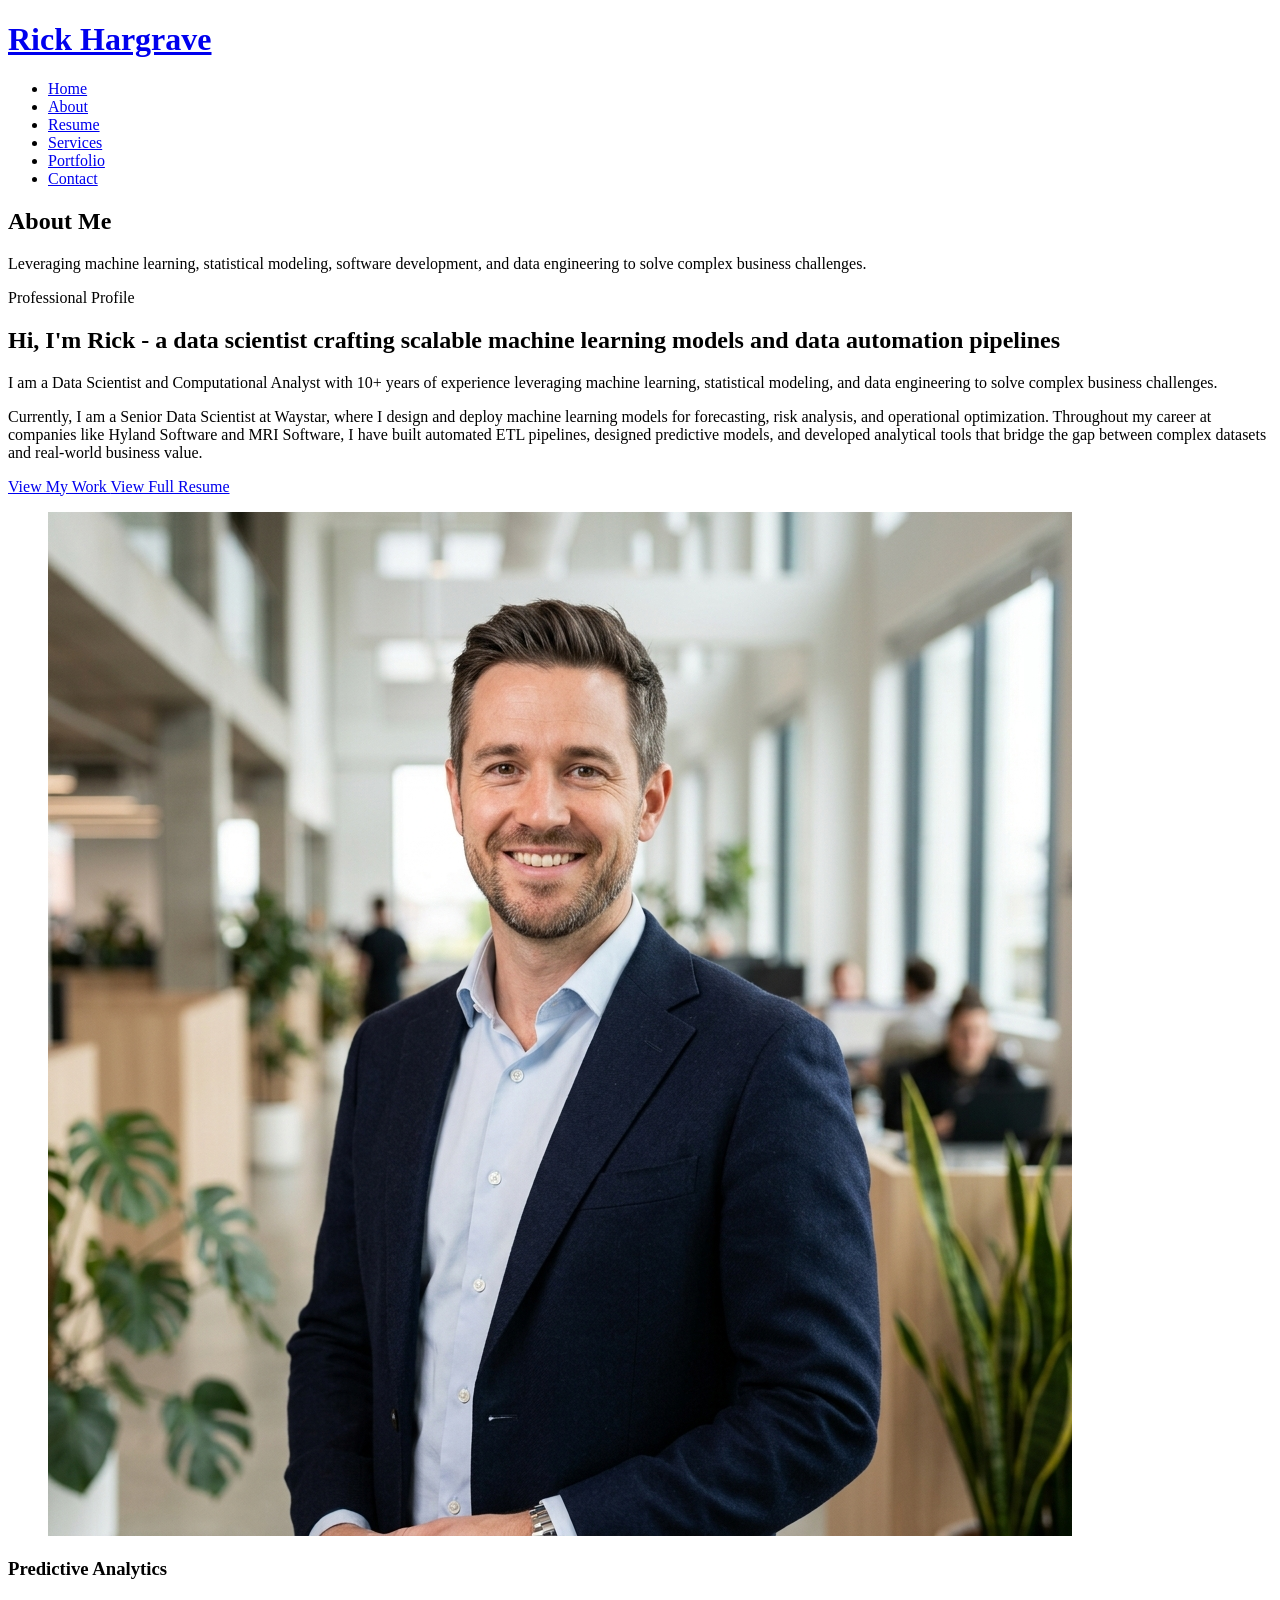
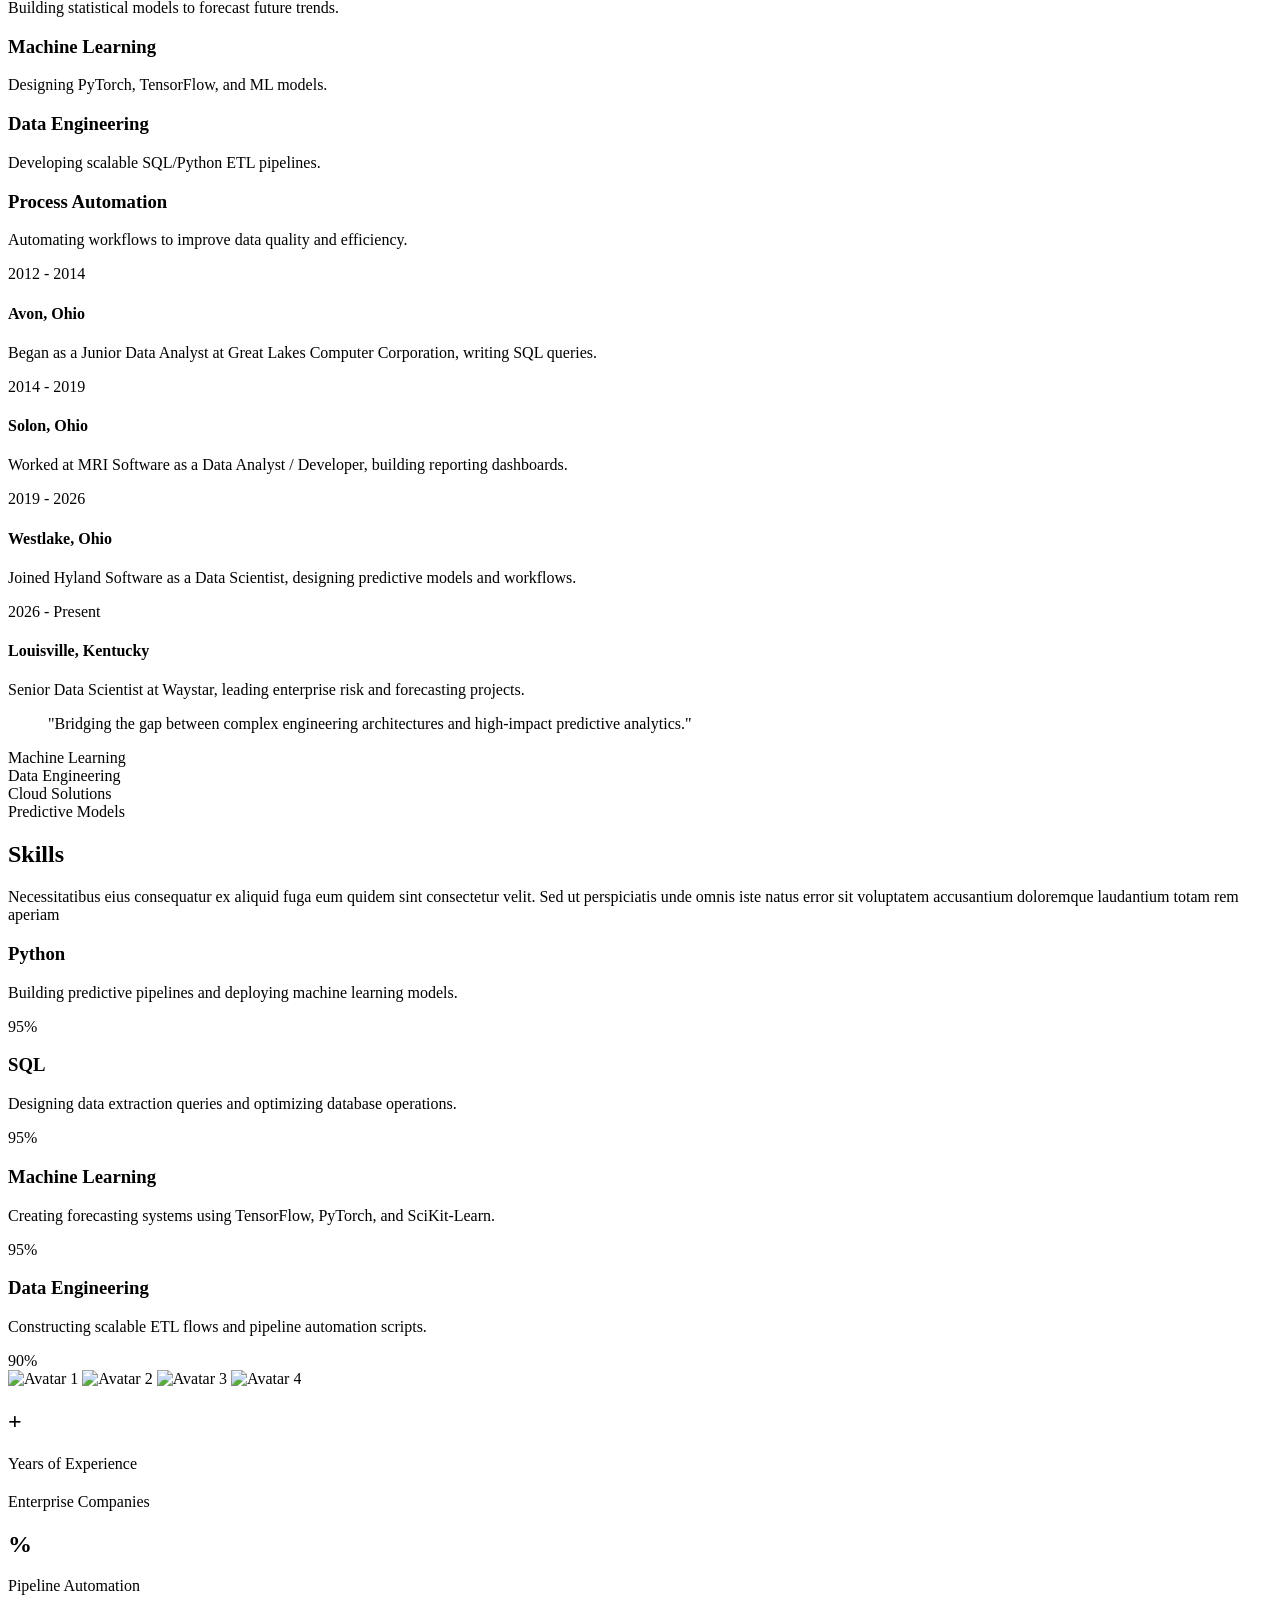
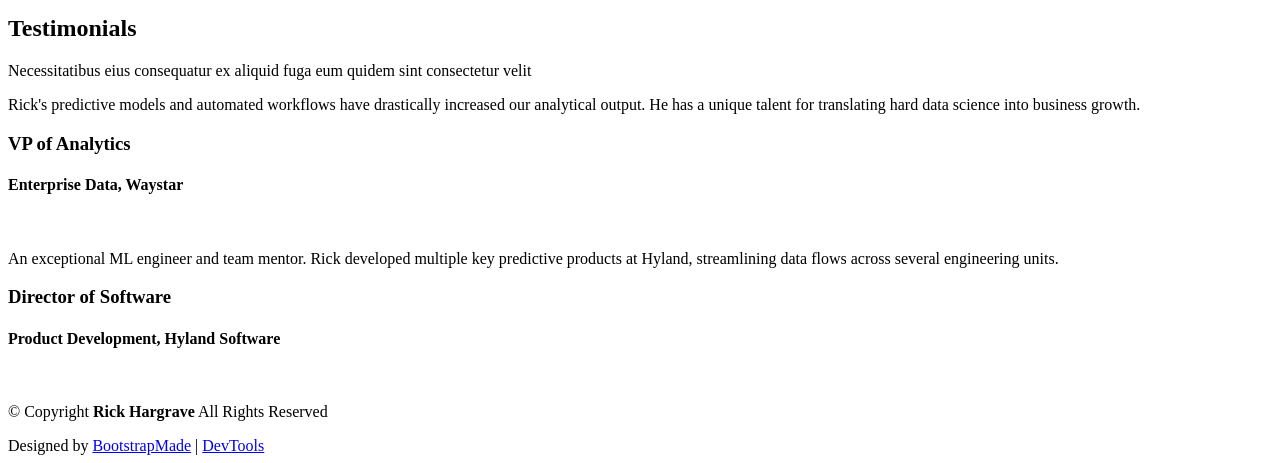
==== about.html @ 3375e067 "Initialize Rick Hargrave Portfolio Website" ====
<!DOCTYPE html>
<html lang="en">

<head>
  <meta charset="utf-8">
  <meta content="width=device-width, initial-scale=1.0" name="viewport">
  <title>About - Rick Hargrave</title>
  <meta name="description" content="About Rick Hargrave, Senior Data Scientist and Computational Analyst.">
  <meta name="keywords" content="Data Scientist, Computational Analyst, Waystar, About, Rick Hargrave">

  <!-- Favicons -->
  <link href="assets/img/favicon.png" rel="icon">
  <link href="assets/img/apple-touch-icon.png" rel="apple-touch-icon">

  <!-- Fonts -->
  <link href="https://fonts.googleapis.com" rel="preconnect">
  <link href="https://fonts.gstatic.com" rel="preconnect" crossorigin>
  <link href="https://fonts.googleapis.com/css2?family=Roboto:ital,wght@0,100;0,300;0,400;0,500;0,700;0,900;1,100;1,300;1,400;1,500;1,700;1,900&family=Poppins:ital,wght@0,100;0,200;0,300;0,400;0,500;0,600;0,700;0,800;0,900;1,100;1,200;1,300;1,400;1,500;1,600;1,700;1,800;1,900&family=Raleway:ital,wght@0,100;0,200;0,300;0,400;0,500;0,600;0,700;0,800;0,900;1,100;1,200;1,300;1,400;1,500;1,600;1,700;1,800;1,900&display=swap" rel="stylesheet">

  <!-- Vendor CSS Files -->
  <link href="assets/vendor/bootstrap/css/bootstrap.min.css" rel="stylesheet">
  <link href="assets/vendor/bootstrap-icons/bootstrap-icons.css" rel="stylesheet">
  <link href="assets/vendor/aos/aos.css" rel="stylesheet">
  <link href="assets/vendor/swiper/swiper-bundle.min.css" rel="stylesheet">
  <link href="assets/vendor/glightbox/css/glightbox.min.css" rel="stylesheet">

  <!-- Main CSS File -->
  <link href="assets/css/main.css" rel="stylesheet">

  <!-- =======================================================
  * Template Name: FolioOne
  * Template URL: https://bootstrapmade.com/folioone-bootstrap-portfolio-website-template/
  * Updated: Aug 23 2025 with Bootstrap v5.3.7
  * Author: BootstrapMade.com
  * License: https://bootstrapmade.com/license/
  ======================================================== -->
</head>

<body class="about-page">

  <header id="header" class="header d-flex align-items-center light-background sticky-top">
    <div class="container position-relative d-flex align-items-center justify-content-between">

      <a href="index.html" class="logo d-flex align-items-center me-auto me-xl-0">
        <h1 class="sitename">Rick Hargrave</h1> 
      </a>

      <nav id="navmenu" class="navmenu">
        <ul>
          <li><a href="index.html">Home</a></li>
          <li><a href="about.html" class="active">About</a></li>
          <li><a href="resume.html">Resume</a></li>
          <li><a href="services.html">Services</a></li>
          <li><a href="portfolio.html">Portfolio</a></li>
          <li><a href="contact.html">Contact</a></li>
        </ul>
        <i class="mobile-nav-toggle d-xl-none bi bi-list"></i>
      </nav>

      <div class="header-social-links">
        <a href="#" class="twitter"><i class="bi bi-twitter-x"></i></a>
        <a href="#" class="github"><i class="bi bi-github"></i></a>
        <a href="#" class="linkedin"><i class="bi bi-linkedin"></i></a>
        <a href="mailto:rickihagrave@outlook.com" class="email"><i class="bi bi-envelope"></i></a>
      </div>

    </div>
  </header>

  <main class="main">

    <!-- About Section -->
    <section id="about" class="about section">

      <!-- Section Title -->
      <div class="container section-title" data-aos="fade-up">
        <h2>About Me</h2>
        <p>Leveraging machine learning, statistical modeling, software development, and data engineering to solve complex business challenges.</p>
      </div><!-- End Section Title -->

      <div class="container" data-aos="fade-up" data-aos-delay="100">

        <!-- Intro + Photo -->
        <div class="row align-items-center justify-content-between gy-5 mb-5">
          <div class="col-lg-7" data-aos="fade-right" data-aos-delay="150">
            <div class="intro-content">
              <span class="eyebrow">Professional Profile</span>
              <h2 class="headline">Hi, I'm Rick - a data scientist crafting scalable machine learning models and data automation pipelines</h2>
              <p class="lead">
                I am a Data Scientist and Computational Analyst with 10+ years of experience leveraging machine learning, statistical modeling, and data engineering to solve complex business challenges.
              </p>
              <p>
                Currently, I am a Senior Data Scientist at Waystar, where I design and deploy machine learning models for forecasting, risk analysis, and operational optimization. Throughout my career at companies like Hyland Software and MRI Software, I have built automated ETL pipelines, designed predictive models, and developed analytical tools that bridge the gap between complex datasets and real-world business value.
              </p>

              <div class="cta-group">
                <a href="portfolio.html" class="btn-ghost">
                  View My Work <i class="bi bi-arrow-up-right"></i>
                </a>
                <a href="resume.html" class="link-underline">
                  View Full Resume <i class="bi bi-arrow-right"></i>
                </a>
              </div>
            </div>
          </div>

          <div class="col-lg-5" data-aos="zoom-in" data-aos-delay="250">
            <figure class="profile-figure text-center text-lg-end">
              <img src="assets/img/profile/photo.jpeg" alt="Portrait of Shawntay" class="img-fluid profile-photo">
            </figure>
          </div>
        </div>
        <!-- End Intro + Photo -->

        <!-- Skills Grid -->
        <div class="mb-5">
          <div class="row g-4">
            <div class="col-6 col-md-4 col-lg-3" data-aos="fade-up" data-aos-delay="120">
              <div class="skill-item">
                <i class="bi bi-graph-up-arrow"></i>
                <h3>Predictive Analytics</h3>
                <p>Building statistical models to forecast future trends.</p>
              </div>
            </div>
            <div class="col-6 col-md-4 col-lg-3" data-aos="fade-up" data-aos-delay="180">
              <div class="skill-item">
                <i class="bi bi-cpu"></i>
                <h3>Machine Learning</h3>
                <p>Designing PyTorch, TensorFlow, and ML models.</p>
              </div>
            </div>
            <div class="col-6 col-md-4 col-lg-3" data-aos="fade-up" data-aos-delay="240">
              <div class="skill-item">
                <i class="bi bi-database-fill-gear"></i>
                <h3>Data Engineering</h3>
                <p>Developing scalable SQL/Python ETL pipelines.</p>
              </div>
            </div>
            <div class="col-6 col-md-4 col-lg-3" data-aos="fade-up" data-aos-delay="300">
              <div class="skill-item">
                <i class="bi bi-gear-wide-connected"></i>
                <h3>Process Automation</h3>
                <p>Automating workflows to improve data quality and efficiency.</p>
              </div>
            </div>
          </div>
        </div>
        <!-- End Skills Grid -->

        <!-- Journey Timeline -->
        <div class="mb-5">
          <div class="row g-4">
            <div class="col-md-6 col-lg-3" data-aos="fade-up" data-aos-delay="120">
              <article class="timeline-item">
                <span class="dot"></span>
                <time>2012 - 2014</time>
                <h4>Avon, Ohio</h4>
                <p>Began as a Junior Data Analyst at Great Lakes Computer Corporation, writing SQL queries.</p>
              </article>
            </div>
            <div class="col-md-6 col-lg-3" data-aos="fade-up" data-aos-delay="180">
              <article class="timeline-item">
                <span class="dot"></span>
                <time>2014 - 2019</time>
                <h4>Solon, Ohio</h4>
                <p>Worked at MRI Software as a Data Analyst / Developer, building reporting dashboards.</p>
              </article>
            </div>
            <div class="col-md-6 col-lg-3" data-aos="fade-up" data-aos-delay="240">
              <article class="timeline-item">
                <span class="dot"></span>
                <time>2019 - 2026</time>
                <h4>Westlake, Ohio</h4>
                <p>Joined Hyland Software as a Data Scientist, designing predictive models and workflows.</p>
              </article>
            </div>
            <div class="col-md-6 col-lg-3" data-aos="fade-up" data-aos-delay="300">
              <article class="timeline-item">
                <span class="dot"></span>
                <time>2026 - Present</time>
                <h4>Louisville, Kentucky</h4>
                <p>Senior Data Scientist at Waystar, leading enterprise risk and forecasting projects.</p>
              </article>
            </div>
          </div>
        </div>
        <!-- End Journey Timeline -->

        <!-- Quote -->
        <blockquote class="personal-quote text-center mb-5" data-aos="fade-down" data-aos-delay="200">
          <p>"Bridging the gap between complex engineering architectures and high-impact predictive analytics."</p>
        </blockquote>
        <!-- End Quote -->

        <!-- Fun Facts -->
        <div class="row g-3 justify-content-center">
          <div class="col-6 col-md-3 col-lg-2" data-aos="zoom-in" data-aos-delay="120">
            <div class="fact-pill">
              <i class="bi bi-cpu"></i>
              <span>Machine Learning</span>
            </div>
          </div>
          <div class="col-6 col-md-3 col-lg-2" data-aos="zoom-in" data-aos-delay="160">
            <div class="fact-pill">
              <i class="bi bi-database"></i>
              <span>Data Engineering</span>
            </div>
          </div>
          <div class="col-6 col-md-3 col-lg-2" data-aos="zoom-in" data-aos-delay="200">
            <div class="fact-pill">
              <i class="bi bi-cloud"></i>
              <span>Cloud Solutions</span>
            </div>
          </div>
          <div class="col-6 col-md-3 col-lg-2" data-aos="zoom-in" data-aos-delay="240">
            <div class="fact-pill">
              <i class="bi bi-bar-chart-fill"></i>
              <span>Predictive Models</span>
            </div>
          </div>
        </div>
        <!-- End Fun Facts -->

      </div>

    </section><!-- /About Section -->

    <!-- Skills Section -->
    <section id="skills" class="skills section">

      <!-- Section Title -->
      <div class="container section-title" data-aos="fade-up">
        <h2>Skills</h2>
        <p>Necessitatibus eius consequatur ex aliquid fuga eum quidem sint consectetur velit. Sed ut perspiciatis unde omnis iste natus error sit voluptatem accusantium doloremque laudantium totam rem aperiam</p>
      </div><!-- End Section Title -->

      <div class="container" data-aos="fade-up" data-aos-delay="100">

        <div class="row g-4 skills-animation">

          <div class="col-md-6 col-lg-3" data-aos="fade-up" data-aos-delay="100">
            <div class="skill-box">
              <h3>Python</h3>
              <p>Building predictive pipelines and deploying machine learning models.</p>
              <span class="text-end d-block">95%</span>
              <div class="progress">
                <div class="progress-bar" role="progressbar" aria-valuenow="95" aria-valuemin="0" aria-valuemax="100"></div>
              </div>
            </div>
          </div>

          <div class="col-md-6 col-lg-3" data-aos="fade-up" data-aos-delay="200">
            <div class="skill-box">
              <h3>SQL</h3>
              <p>Designing data extraction queries and optimizing database operations.</p>
              <span class="text-end d-block">95%</span>
              <div class="progress">
                <div class="progress-bar" role="progressbar" aria-valuenow="95" aria-valuemin="0" aria-valuemax="100"></div>
              </div>
            </div>
          </div>

          <div class="col-md-6 col-lg-3" data-aos="fade-up" data-aos-delay="300">
            <div class="skill-box">
              <h3>Machine Learning</h3>
              <p>Creating forecasting systems using TensorFlow, PyTorch, and SciKit-Learn.</p>
              <span class="text-end d-block">95%</span>
              <div class="progress">
                <div class="progress-bar" role="progressbar" aria-valuenow="95" aria-valuemin="0" aria-valuemax="100"></div>
              </div>
            </div>
          </div>

          <div class="col-md-6 col-lg-3" data-aos="fade-up" data-aos-delay="400">
            <div class="skill-box">
              <h3>Data Engineering</h3>
              <p>Constructing scalable ETL flows and pipeline automation scripts.</p>
              <span class="text-end d-block">90%</span>
              <div class="progress">
                <div class="progress-bar" role="progressbar" aria-valuenow="90" aria-valuemin="0" aria-valuemax="100">
                </div>
              </div>
            </div>
          </div>

        </div>

      </div>

    </section><!-- /Skills Section -->

    <!-- Stats Section -->
    <section id="stats" class="stats section dark-background">

      <div class="container" data-aos="fade-up" data-aos-delay="100">

        <div class="row align-items-center">
          <div class="col-lg-4" data-aos="fade-up" data-aos-delay="200">
            <div class="avatars d-flex align-items-center">
              <img src="assets/img/person/person-m-2.webp" alt="Avatar 1" class="rounded-circle" loading="lazy">
              <img src="assets/img/person/person-m-3.webp" alt="Avatar 2" class="rounded-circle" loading="lazy">
              <img src="assets/img/person/person-f-5.webp" alt="Avatar 3" class="rounded-circle" loading="lazy">
              <img src="assets/img/person/person-m-5.webp" alt="Avatar 4" class="rounded-circle" loading="lazy">
            </div>
          </div>

          <div class="col-lg-8">
            <div class="row counters">
              <div class="col-md-4" data-aos="fade-up" data-aos-delay="300">
                <h2><span data-purecounter-start="0" data-purecounter-end="10" data-purecounter-duration="1" class="purecounter"></span>+</h2>
                <p>Years of Experience</p>
              </div>

              <div class="col-md-4" data-aos="fade-up" data-aos-delay="400">
                <h2><span data-purecounter-start="0" data-purecounter-end="4" data-purecounter-duration="1" class="purecounter"></span></h2>
                <p>Enterprise Companies</p>
              </div>

              <div class="col-md-4" data-aos="fade-up" data-aos-delay="500">
                <h2><span data-purecounter-start="0" data-purecounter-end="100" data-purecounter-duration="1" class="purecounter"></span>%</h2>
                <p>Pipeline Automation</p>
              </div>
            </div>
          </div>
        </div>
      </div>

    </section><!-- /Stats Section -->

    <!-- Testimonials Section -->
    <section id="testimonials" class="testimonials section">

      <!-- Section Title -->
      <div class="container section-title" data-aos="fade-up">
        <h2>Testimonials</h2>
        <p>Necessitatibus eius consequatur ex aliquid fuga eum quidem sint consectetur velit</p>
      </div><!-- End Section Title -->

      <div class="container" data-aos="fade-up" data-aos-delay="100">

        <div class="swiper init-swiper">
          <script type="application/json" class="swiper-config">
            {
              "loop": true,
              "speed": 600,
              "autoplay": {
                "delay": 5000
              },
              "slidesPerView": "auto",
              "pagination": {
                "el": ".swiper-pagination",
                "type": "bullets",
                "clickable": true
              }
            }
          </script>
          <div class="swiper-wrapper">

            <div class="swiper-slide">
              <div class="testimonial-item">
                <div class="row gy-4 justify-content-center">
                  <div class="col-lg-6">
                    <div class="testimonial-content">
                      <p>
                        <i class="bi bi-quote quote-icon-left"></i>
                        <span>Rick's predictive models and automated workflows have drastically increased our analytical output. He has a unique talent for translating hard data science into business growth.</span>
                        <i class="bi bi-quote quote-icon-right"></i>
                      </p>
                      <h3>VP of Analytics</h3>
                      <h4>Enterprise Data, Waystar</h4>
                      <div class="stars">
                        <i class="bi bi-star-fill"></i><i class="bi bi-star-fill"></i><i class="bi bi-star-fill"></i><i class="bi bi-star-fill"></i><i class="bi bi-star-fill"></i>
                      </div>
                    </div>
                  </div>
                  <div class="col-lg-2 text-center">
                    <img src="assets/img/person/person-m-9.webp" class="img-fluid testimonial-img" alt="">
                  </div>
                </div>
              </div>
            </div><!-- End testimonial item -->

            <div class="swiper-slide">
              <div class="testimonial-item">
                <div class="row gy-4 justify-content-center">
                  <div class="col-lg-6">
                    <div class="testimonial-content">
                      <p>
                        <i class="bi bi-quote quote-icon-left"></i>
                        <span>An exceptional ML engineer and team mentor. Rick developed multiple key predictive products at Hyland, streamlining data flows across several engineering units.</span>
                        <i class="bi bi-quote quote-icon-right"></i>
                      </p>
                      <h3>Director of Software</h3>
                      <h4>Product Development, Hyland Software</h4>
                      <div class="stars">
                        <i class="bi bi-star-fill"></i><i class="bi bi-star-fill"></i><i class="bi bi-star-fill"></i><i class="bi bi-star-fill"></i><i class="bi bi-star-fill"></i>
                      </div>
                    </div>
                  </div>
                  <div class="col-lg-2 text-center">
                    <img src="assets/img/person/person-f-5.webp" class="img-fluid testimonial-img" alt="">
                  </div>
                </div>
              </div>
            </div><!-- End testimonial item -->

          </div>
          <div class="swiper-pagination"></div>
        </div>

      </div>

    </section><!-- /Testimonials Section -->

  </main>

  <footer id="footer" class="footer">

    <div class="container">
      <div class="copyright text-center ">
        <p>© <span>Copyright</span> <strong class="px-1 sitename">Rick Hargrave</strong> <span>All Rights Reserved<br></span></p>
      </div>
      <div class="social-links d-flex justify-content-center">
        <a href="#"><i class="bi bi-twitter-x"></i></a>
        <a href="#"><i class="bi bi-github"></i></a>
        <a href="#"><i class="bi bi-linkedin"></i></a>
        <a href="mailto:rickihagrave@outlook.com"><i class="bi bi-envelope"></i></a>
      </div>
      <div class="credits">
        <!-- All the links in the footer should remain intact. -->
        <!-- You can delete the links only if you've purchased the pro version. -->
        <!-- Licensing information: https://bootstrapmade.com/license/ -->
        <!-- Purchase the pro version with working PHP/AJAX contact form: [buy-url] -->
        Designed by <a href="https://bootstrapmade.com/">BootstrapMade</a> | <a href="https://bootstrapmade.com/tools/">DevTools</a>
      </div>
    </div>

  </footer>

  <!-- Scroll Top -->
  <a href="#" id="scroll-top" class="scroll-top d-flex align-items-center justify-content-center"><i class="bi bi-arrow-up-short"></i></a>

  <!-- Preloader -->
  <div id="preloader"></div>

  <!-- Vendor JS Files -->
  <script src="assets/vendor/bootstrap/js/bootstrap.bundle.min.js"></script>
  <script src="assets/vendor/php-email-form/validate.js"></script>
  <script src="assets/vendor/aos/aos.js"></script>
  <script src="assets/vendor/typed.js/typed.umd.js"></script>
  <script src="assets/vendor/waypoints/noframework.waypoints.js"></script>
  <script src="assets/vendor/purecounter/purecounter_vanilla.js"></script>
  <script src="assets/vendor/swiper/swiper-bundle.min.js"></script>
  <script src="assets/vendor/imagesloaded/imagesloaded.pkgd.min.js"></script>
  <script src="assets/vendor/isotope-layout/isotope.pkgd.min.js"></script>
  <script src="assets/vendor/glightbox/js/glightbox.min.js"></script>

  <!-- Main JS File -->
  <script src="assets/js/main.js"></script>

</body>

</html>
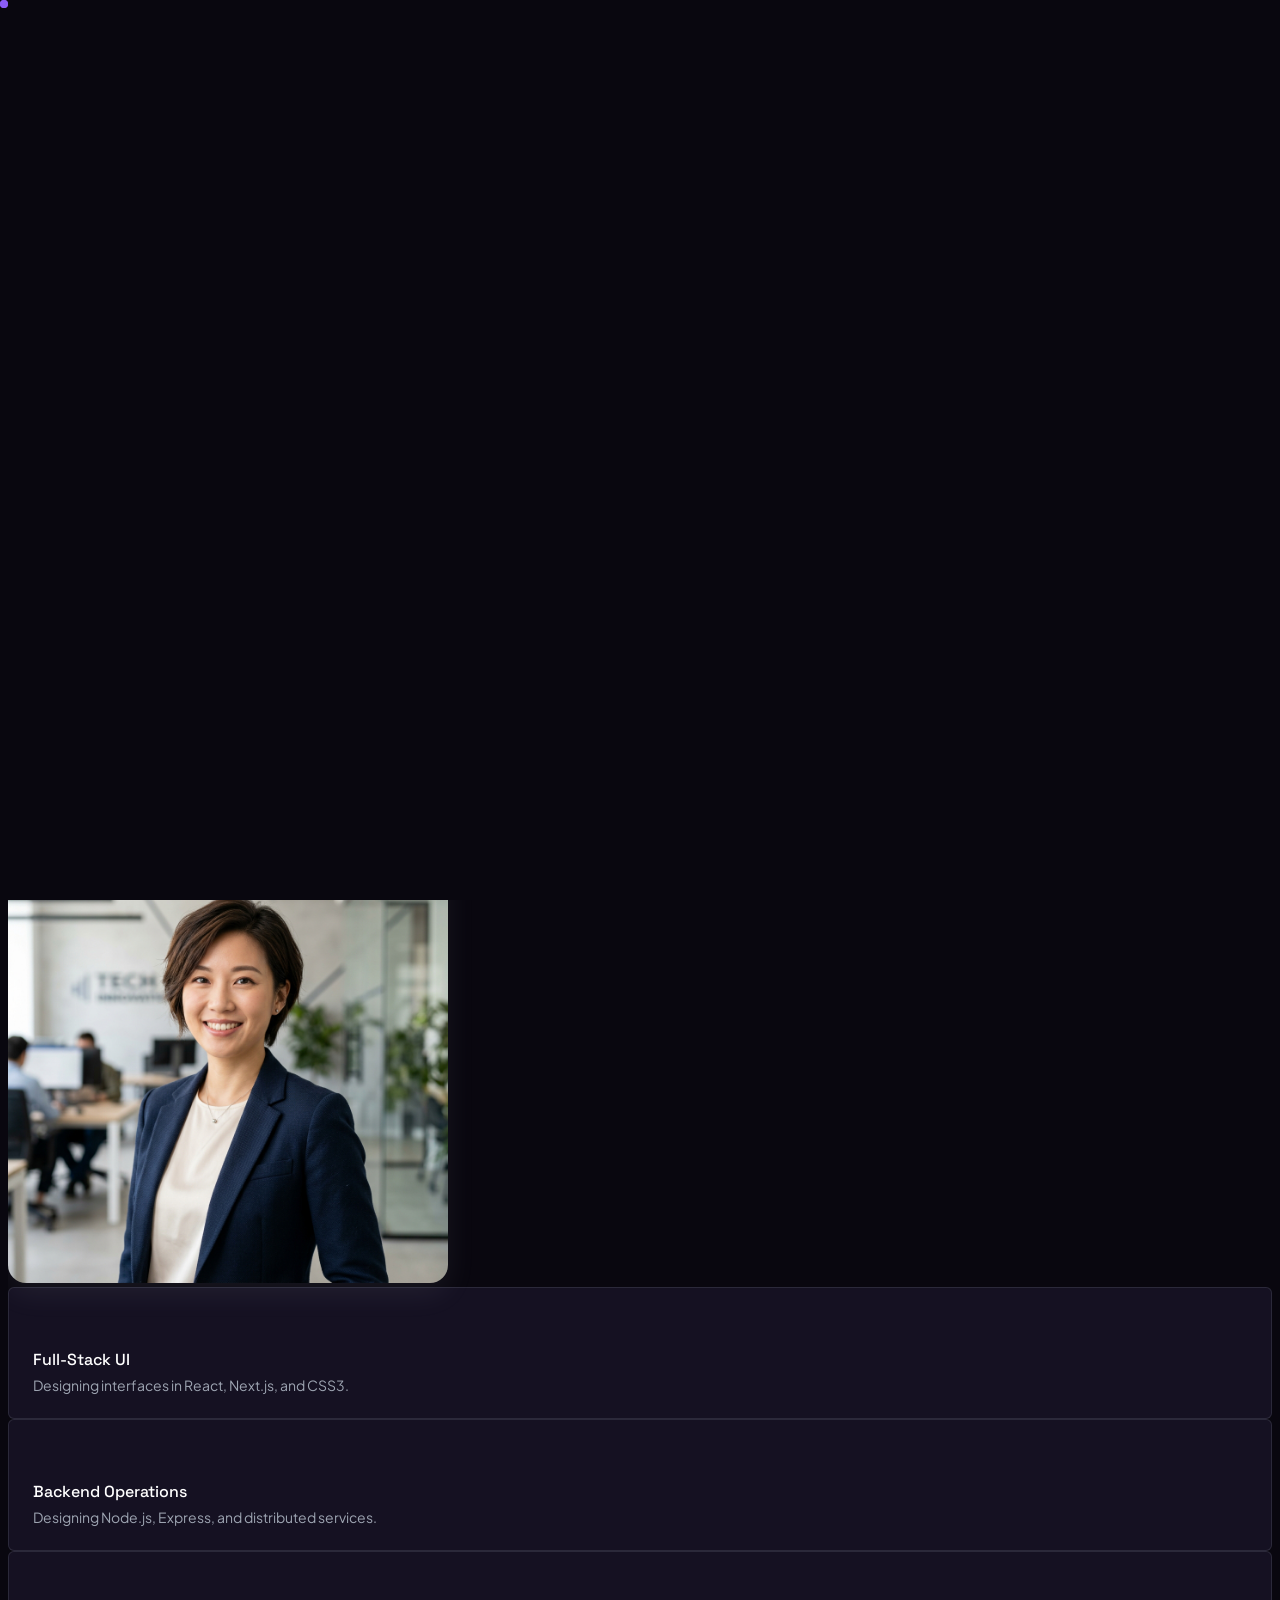
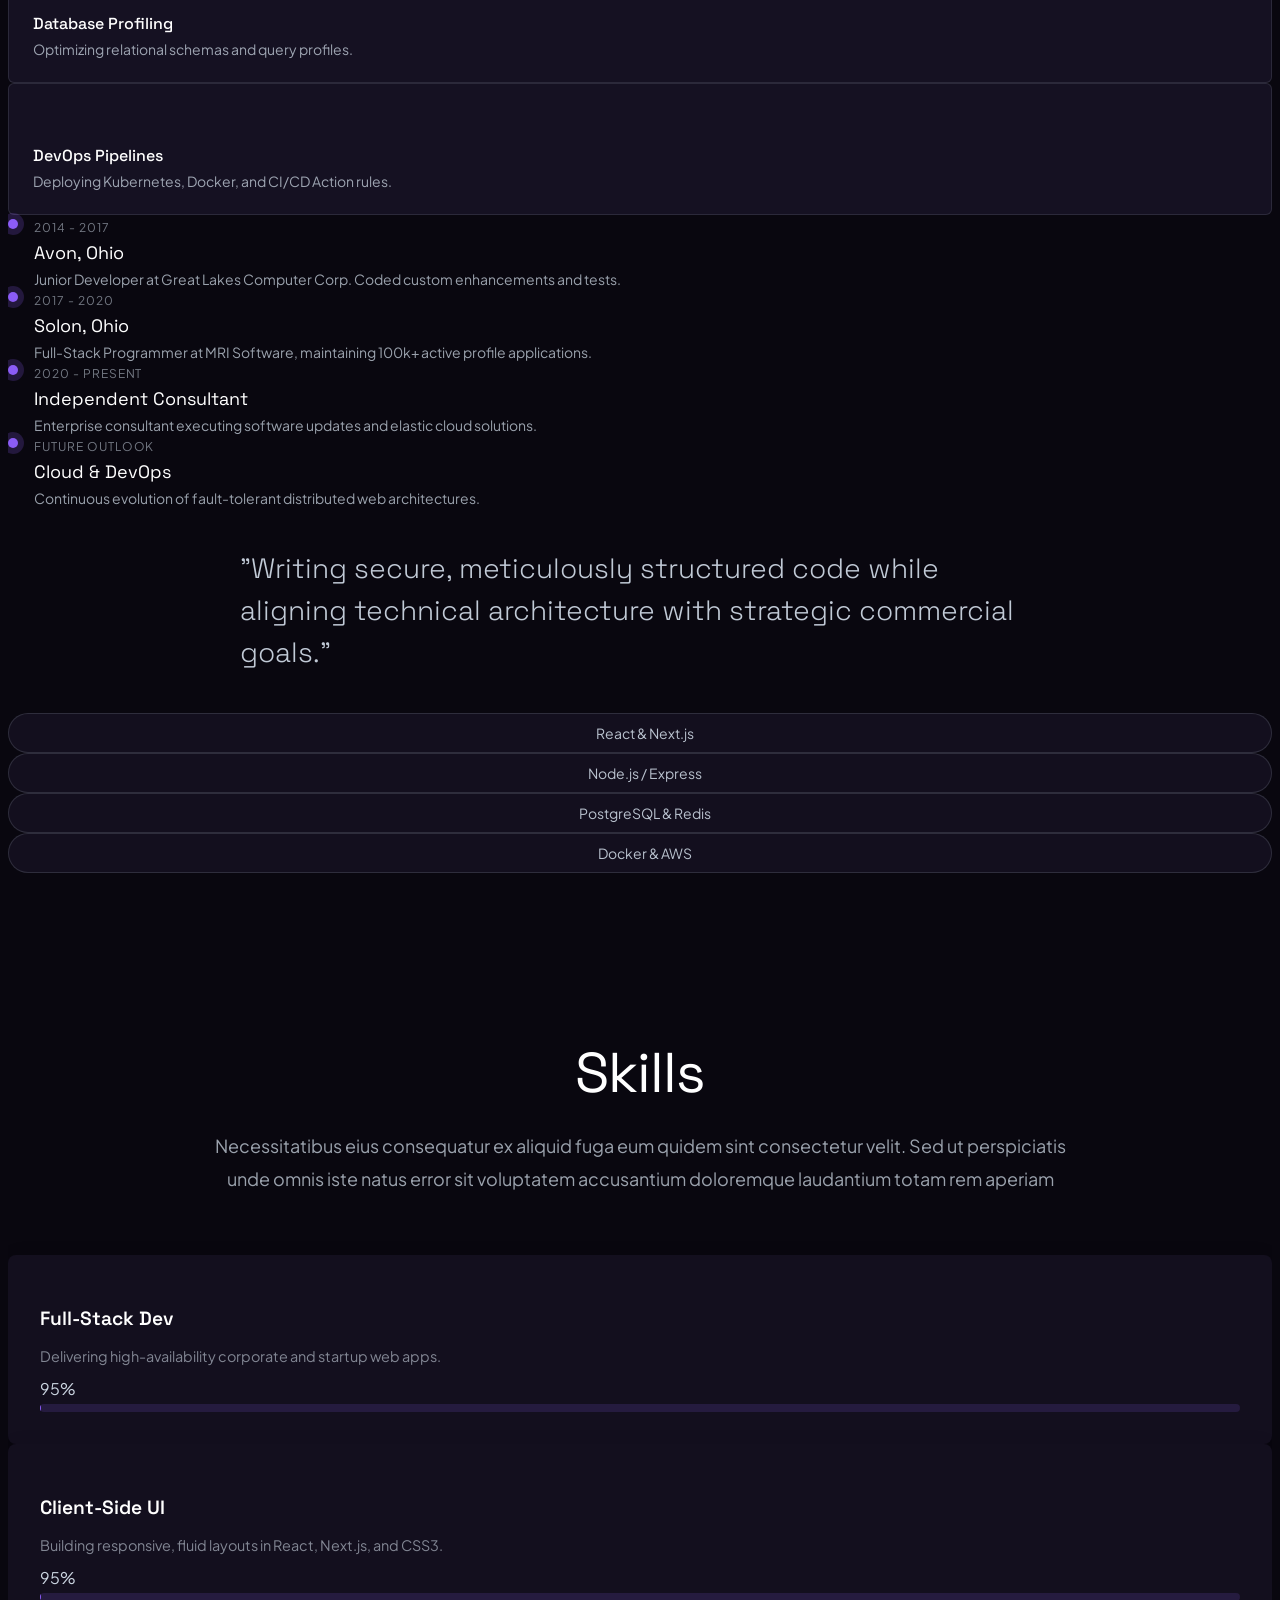
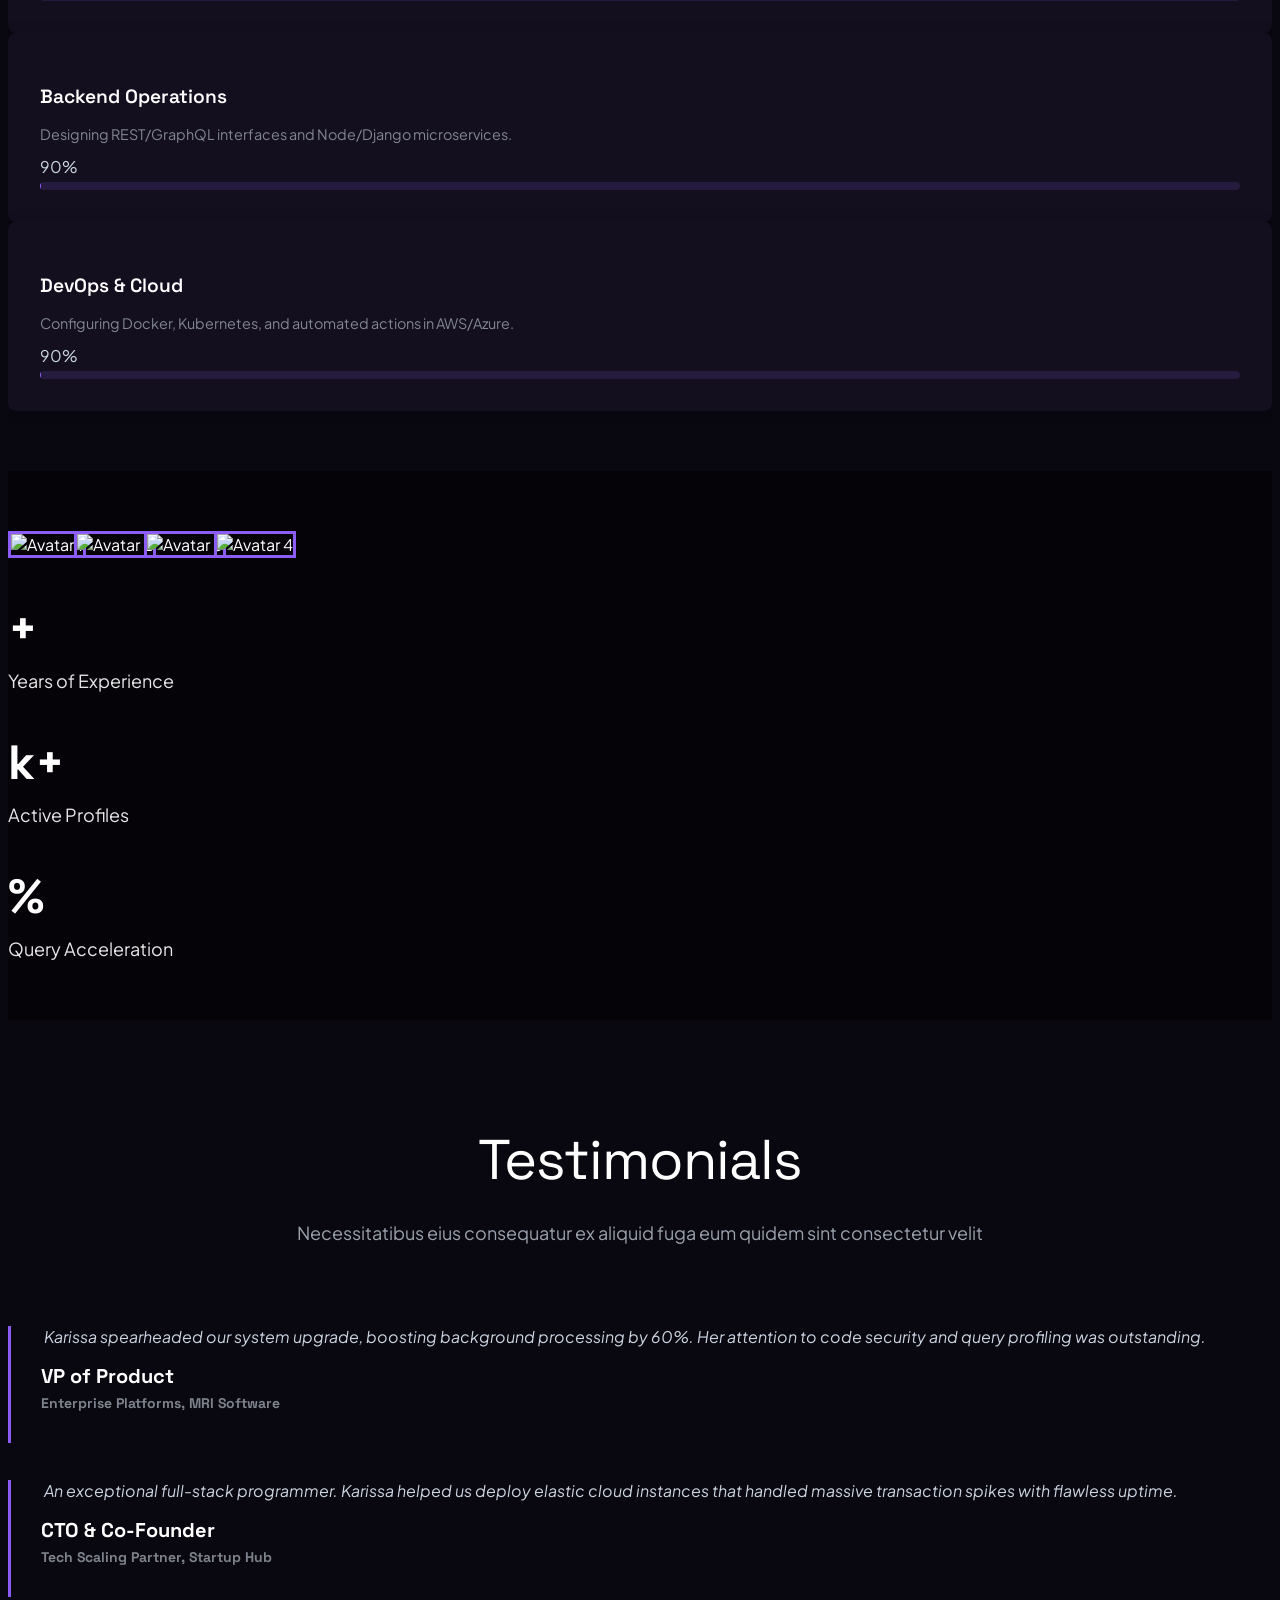
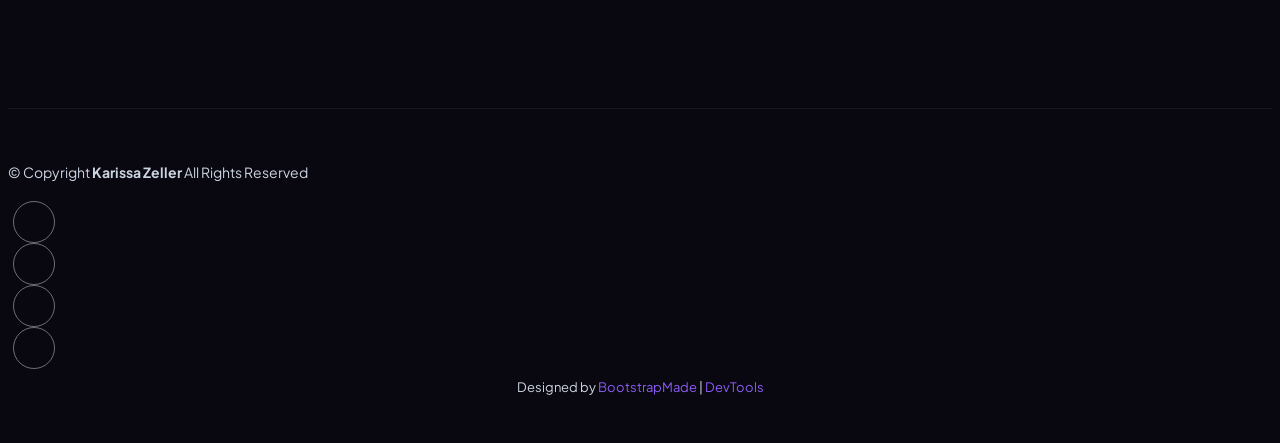
==== commit ec352ce4: "Initialize Karissa Zeller Portfolio Website" ====
--- a/about.html
+++ b/about.html
@@ -4,9 +4,9 @@
 <head>
   <meta charset="utf-8">
   <meta content="width=device-width, initial-scale=1.0" name="viewport">
-  <title>About - Rick Hargrave</title>
-  <meta name="description" content="About Rick Hargrave, Senior Data Scientist and Computational Analyst.">
-  <meta name="keywords" content="Data Scientist, Computational Analyst, Waystar, About, Rick Hargrave">
+  <title>About - Karissa Zeller</title>
+  <meta name="description" content="About Karissa Zeller, Software Programmer.">
+  <meta name="keywords" content="Software Programmer, Full-Stack Developer, DevOps, About, Karissa Zeller">
 
   <!-- Favicons -->
   <link href="assets/img/favicon.png" rel="icon">
@@ -15,7 +15,7 @@
   <!-- Fonts -->
   <link href="https://fonts.googleapis.com" rel="preconnect">
   <link href="https://fonts.gstatic.com" rel="preconnect" crossorigin>
-  <link href="https://fonts.googleapis.com/css2?family=Roboto:ital,wght@0,100;0,300;0,400;0,500;0,700;0,900;1,100;1,300;1,400;1,500;1,700;1,900&family=Poppins:ital,wght@0,100;0,200;0,300;0,400;0,500;0,600;0,700;0,800;0,900;1,100;1,200;1,300;1,400;1,500;1,600;1,700;1,800;1,900&family=Raleway:ital,wght@0,100;0,200;0,300;0,400;0,500;0,600;0,700;0,800;0,900;1,100;1,200;1,300;1,400;1,500;1,600;1,700;1,800;1,900&display=swap" rel="stylesheet">
+  <link href="https://fonts.googleapis.com/css2?family=Space+Grotesk:wght@300;400;500;600;700&family=Plus+Jakarta+Sans:ital,wght@0,300;0,400;0,500;0,600;0,700;0,800;1,300;1,400;1,500;1,600;1,700;1,800&family=Fira+Code:wght@400;500&display=swap" rel="stylesheet">
 
   <!-- Vendor CSS Files -->
   <link href="assets/vendor/bootstrap/css/bootstrap.min.css" rel="stylesheet">
@@ -42,7 +42,7 @@
     <div class="container position-relative d-flex align-items-center justify-content-between">
 
       <a href="index.html" class="logo d-flex align-items-center me-auto me-xl-0">
-        <h1 class="sitename">Rick Hargrave</h1> 
+        <h1 class="sitename">Karissa Zeller</h1> 
       </a>
 
       <nav id="navmenu" class="navmenu">
@@ -61,7 +61,7 @@
         <a href="#" class="twitter"><i class="bi bi-twitter-x"></i></a>
         <a href="#" class="github"><i class="bi bi-github"></i></a>
         <a href="#" class="linkedin"><i class="bi bi-linkedin"></i></a>
-        <a href="mailto:rickihagrave@outlook.com" class="email"><i class="bi bi-envelope"></i></a>
+        <a href="mailto:karissazeller@outlook.com" class="email"><i class="bi bi-envelope"></i></a>
       </div>
 
     </div>
@@ -75,7 +75,7 @@
       <!-- Section Title -->
       <div class="container section-title" data-aos="fade-up">
         <h2>About Me</h2>
-        <p>Leveraging machine learning, statistical modeling, software development, and data engineering to solve complex business challenges.</p>
+        <p>Engineering, optimizing, and deploying complex, enterprise-level digital solutions and scalable software systems.</p>
       </div><!-- End Section Title -->
 
       <div class="container" data-aos="fade-up" data-aos-delay="100">
@@ -85,12 +85,12 @@
           <div class="col-lg-7" data-aos="fade-right" data-aos-delay="150">
             <div class="intro-content">
               <span class="eyebrow">Professional Profile</span>
-              <h2 class="headline">Hi, I'm Rick - a data scientist crafting scalable machine learning models and data automation pipelines</h2>
+              <h2 class="headline">Hi, I'm Karissa - a software programmer engineering secure, full-stack enterprise solutions</h2>
               <p class="lead">
-                I am a Data Scientist and Computational Analyst with 10+ years of experience leveraging machine learning, statistical modeling, and data engineering to solve complex business challenges.
+                I am a Software Programmer with extensive expertise in engineering, optimizing, and deploying complex, full-lifecycle digital applications.
               </p>
               <p>
-                Currently, I am a Senior Data Scientist at Waystar, where I design and deploy machine learning models for forecasting, risk analysis, and operational optimization. Throughout my career at companies like Hyland Software and MRI Software, I have built automated ETL pipelines, designed predictive models, and developed analytical tools that bridge the gap between complex datasets and real-world business value.
+                For over 10 years, I have worked as an independent consultant and software programmer. I specialize in building elastic cloud solutions, optimizing data schemas, and deploying CI/CD DevOps workflows. From supervising high-traffic platforms servicing 100k+ users under strict 99.9% uptime criteria to accelerating data runs by 60%, I focus on writing secure, maintainable code aligned with strategic commercial goals.
               </p>
 
               <div class="cta-group">
@@ -117,30 +117,30 @@
           <div class="row g-4">
             <div class="col-6 col-md-4 col-lg-3" data-aos="fade-up" data-aos-delay="120">
               <div class="skill-item">
-                <i class="bi bi-graph-up-arrow"></i>
-                <h3>Predictive Analytics</h3>
-                <p>Building statistical models to forecast future trends.</p>
+                <i class="bi bi-window"></i>
+                <h3>Full-Stack UI</h3>
+                <p>Designing interfaces in React, Next.js, and CSS3.</p>
               </div>
             </div>
             <div class="col-6 col-md-4 col-lg-3" data-aos="fade-up" data-aos-delay="180">
               <div class="skill-item">
                 <i class="bi bi-cpu"></i>
-                <h3>Machine Learning</h3>
-                <p>Designing PyTorch, TensorFlow, and ML models.</p>
+                <h3>Backend Operations</h3>
+                <p>Designing Node.js, Express, and distributed services.</p>
               </div>
             </div>
             <div class="col-6 col-md-4 col-lg-3" data-aos="fade-up" data-aos-delay="240">
               <div class="skill-item">
                 <i class="bi bi-database-fill-gear"></i>
-                <h3>Data Engineering</h3>
-                <p>Developing scalable SQL/Python ETL pipelines.</p>
+                <h3>Database Profiling</h3>
+                <p>Optimizing relational schemas and query profiles.</p>
               </div>
             </div>
             <div class="col-6 col-md-4 col-lg-3" data-aos="fade-up" data-aos-delay="300">
               <div class="skill-item">
-                <i class="bi bi-gear-wide-connected"></i>
-                <h3>Process Automation</h3>
-                <p>Automating workflows to improve data quality and efficiency.</p>
+                <i class="bi bi-shield-check"></i>
+                <h3>DevOps Pipelines</h3>
+                <p>Deploying Kubernetes, Docker, and CI/CD Action rules.</p>
               </div>
             </div>
           </div>
@@ -153,33 +153,33 @@
             <div class="col-md-6 col-lg-3" data-aos="fade-up" data-aos-delay="120">
               <article class="timeline-item">
                 <span class="dot"></span>
-                <time>2012 - 2014</time>
+                <time>2014 - 2017</time>
                 <h4>Avon, Ohio</h4>
-                <p>Began as a Junior Data Analyst at Great Lakes Computer Corporation, writing SQL queries.</p>
+                <p>Junior Developer at Great Lakes Computer Corp. Coded custom enhancements and tests.</p>
               </article>
             </div>
             <div class="col-md-6 col-lg-3" data-aos="fade-up" data-aos-delay="180">
               <article class="timeline-item">
                 <span class="dot"></span>
-                <time>2014 - 2019</time>
+                <time>2017 - 2020</time>
                 <h4>Solon, Ohio</h4>
-                <p>Worked at MRI Software as a Data Analyst / Developer, building reporting dashboards.</p>
+                <p>Full-Stack Programmer at MRI Software, maintaining 100k+ active profile applications.</p>
               </article>
             </div>
             <div class="col-md-6 col-lg-3" data-aos="fade-up" data-aos-delay="240">
               <article class="timeline-item">
                 <span class="dot"></span>
-                <time>2019 - 2026</time>
-                <h4>Westlake, Ohio</h4>
-                <p>Joined Hyland Software as a Data Scientist, designing predictive models and workflows.</p>
+                <time>2020 - Present</time>
+                <h4>Independent Consultant</h4>
+                <p>Enterprise consultant executing software updates and elastic cloud solutions.</p>
               </article>
             </div>
             <div class="col-md-6 col-lg-3" data-aos="fade-up" data-aos-delay="300">
               <article class="timeline-item">
                 <span class="dot"></span>
-                <time>2026 - Present</time>
-                <h4>Louisville, Kentucky</h4>
-                <p>Senior Data Scientist at Waystar, leading enterprise risk and forecasting projects.</p>
+                <time>Future Outlook</time>
+                <h4>Cloud &amp; DevOps</h4>
+                <p>Continuous evolution of fault-tolerant distributed web architectures.</p>
               </article>
             </div>
           </div>
@@ -188,7 +188,7 @@
 
         <!-- Quote -->
         <blockquote class="personal-quote text-center mb-5" data-aos="fade-down" data-aos-delay="200">
-          <p>"Bridging the gap between complex engineering architectures and high-impact predictive analytics."</p>
+          <p>"Writing secure, meticulously structured code while aligning technical architecture with strategic commercial goals."</p>
         </blockquote>
         <!-- End Quote -->
 
@@ -196,26 +196,26 @@
         <div class="row g-3 justify-content-center">
           <div class="col-6 col-md-3 col-lg-2" data-aos="zoom-in" data-aos-delay="120">
             <div class="fact-pill">
-              <i class="bi bi-cpu"></i>
-              <span>Machine Learning</span>
+              <i class="bi bi-window"></i>
+              <span>React &amp; Next.js</span>
             </div>
           </div>
           <div class="col-6 col-md-3 col-lg-2" data-aos="zoom-in" data-aos-delay="160">
             <div class="fact-pill">
-              <i class="bi bi-database"></i>
-              <span>Data Engineering</span>
+              <i class="bi bi-server"></i>
+              <span>Node.js / Express</span>
             </div>
           </div>
           <div class="col-6 col-md-3 col-lg-2" data-aos="zoom-in" data-aos-delay="200">
             <div class="fact-pill">
-              <i class="bi bi-cloud"></i>
-              <span>Cloud Solutions</span>
+              <i class="bi bi-database-fill-gear"></i>
+              <span>PostgreSQL &amp; Redis</span>
             </div>
           </div>
           <div class="col-6 col-md-3 col-lg-2" data-aos="zoom-in" data-aos-delay="240">
             <div class="fact-pill">
-              <i class="bi bi-bar-chart-fill"></i>
-              <span>Predictive Models</span>
+              <i class="bi bi-cloud"></i>
+              <span>Docker &amp; AWS</span>
             </div>
           </div>
         </div>
@@ -240,8 +240,8 @@
 
           <div class="col-md-6 col-lg-3" data-aos="fade-up" data-aos-delay="100">
             <div class="skill-box">
-              <h3>Python</h3>
-              <p>Building predictive pipelines and deploying machine learning models.</p>
+              <h3>Full-Stack Dev</h3>
+              <p>Delivering high-availability corporate and startup web apps.</p>
               <span class="text-end d-block">95%</span>
               <div class="progress">
                 <div class="progress-bar" role="progressbar" aria-valuenow="95" aria-valuemin="0" aria-valuemax="100"></div>
@@ -251,8 +251,8 @@
 
           <div class="col-md-6 col-lg-3" data-aos="fade-up" data-aos-delay="200">
             <div class="skill-box">
-              <h3>SQL</h3>
-              <p>Designing data extraction queries and optimizing database operations.</p>
+              <h3>Client-Side UI</h3>
+              <p>Building responsive, fluid layouts in React, Next.js, and CSS3.</p>
               <span class="text-end d-block">95%</span>
               <div class="progress">
                 <div class="progress-bar" role="progressbar" aria-valuenow="95" aria-valuemin="0" aria-valuemax="100"></div>
@@ -262,19 +262,19 @@
 
           <div class="col-md-6 col-lg-3" data-aos="fade-up" data-aos-delay="300">
             <div class="skill-box">
-              <h3>Machine Learning</h3>
-              <p>Creating forecasting systems using TensorFlow, PyTorch, and SciKit-Learn.</p>
-              <span class="text-end d-block">95%</span>
+              <h3>Backend Operations</h3>
+              <p>Designing REST/GraphQL interfaces and Node/Django microservices.</p>
+              <span class="text-end d-block">90%</span>
               <div class="progress">
-                <div class="progress-bar" role="progressbar" aria-valuenow="95" aria-valuemin="0" aria-valuemax="100"></div>
+                <div class="progress-bar" role="progressbar" aria-valuenow="90" aria-valuemin="0" aria-valuemax="100"></div>
               </div>
             </div>
           </div>
 
           <div class="col-md-6 col-lg-3" data-aos="fade-up" data-aos-delay="400">
             <div class="skill-box">
-              <h3>Data Engineering</h3>
-              <p>Constructing scalable ETL flows and pipeline automation scripts.</p>
+              <h3>DevOps &amp; Cloud</h3>
+              <p>Configuring Docker, Kubernetes, and automated actions in AWS/Azure.</p>
               <span class="text-end d-block">90%</span>
               <div class="progress">
                 <div class="progress-bar" role="progressbar" aria-valuenow="90" aria-valuemin="0" aria-valuemax="100">
@@ -307,18 +307,18 @@
           <div class="col-lg-8">
             <div class="row counters">
               <div class="col-md-4" data-aos="fade-up" data-aos-delay="300">
-                <h2><span data-purecounter-start="0" data-purecounter-end="10" data-purecounter-duration="1" class="purecounter"></span>+</h2>
+                <h2><span data-purecounter-start="0" data-purecounter-end="12" data-purecounter-duration="1" class="purecounter"></span>+</h2>
                 <p>Years of Experience</p>
               </div>
 
               <div class="col-md-4" data-aos="fade-up" data-aos-delay="400">
-                <h2><span data-purecounter-start="0" data-purecounter-end="4" data-purecounter-duration="1" class="purecounter"></span></h2>
-                <p>Enterprise Companies</p>
+                <h2><span data-purecounter-start="0" data-purecounter-end="100" data-purecounter-duration="1" class="purecounter"></span>k+</h2>
+                <p>Active Profiles</p>
               </div>
 
               <div class="col-md-4" data-aos="fade-up" data-aos-delay="500">
-                <h2><span data-purecounter-start="0" data-purecounter-end="100" data-purecounter-duration="1" class="purecounter"></span>%</h2>
-                <p>Pipeline Automation</p>
+                <h2><span data-purecounter-start="0" data-purecounter-end="60" data-purecounter-duration="1" class="purecounter"></span>%</h2>
+                <p>Query Acceleration</p>
               </div>
             </div>
           </div>
@@ -363,11 +363,11 @@
                     <div class="testimonial-content">
                       <p>
                         <i class="bi bi-quote quote-icon-left"></i>
-                        <span>Rick's predictive models and automated workflows have drastically increased our analytical output. He has a unique talent for translating hard data science into business growth.</span>
+                        <span>Karissa spearheaded our system upgrade, boosting background processing by 60%. Her attention to code security and query profiling was outstanding.</span>
                         <i class="bi bi-quote quote-icon-right"></i>
                       </p>
-                      <h3>VP of Analytics</h3>
-                      <h4>Enterprise Data, Waystar</h4>
+                      <h3>VP of Product</h3>
+                      <h4>Enterprise Platforms, MRI Software</h4>
                       <div class="stars">
                         <i class="bi bi-star-fill"></i><i class="bi bi-star-fill"></i><i class="bi bi-star-fill"></i><i class="bi bi-star-fill"></i><i class="bi bi-star-fill"></i>
                       </div>
@@ -379,7 +379,7 @@
                 </div>
               </div>
             </div><!-- End testimonial item -->
-
+ 
             <div class="swiper-slide">
               <div class="testimonial-item">
                 <div class="row gy-4 justify-content-center">
@@ -387,11 +387,11 @@
                     <div class="testimonial-content">
                       <p>
                         <i class="bi bi-quote quote-icon-left"></i>
-                        <span>An exceptional ML engineer and team mentor. Rick developed multiple key predictive products at Hyland, streamlining data flows across several engineering units.</span>
+                        <span>An exceptional full-stack programmer. Karissa helped us deploy elastic cloud instances that handled massive transaction spikes with flawless uptime.</span>
                         <i class="bi bi-quote quote-icon-right"></i>
                       </p>
-                      <h3>Director of Software</h3>
-                      <h4>Product Development, Hyland Software</h4>
+                      <h3>CTO &amp; Co-Founder</h3>
+                      <h4>Tech Scaling Partner, Startup Hub</h4>
                       <div class="stars">
                         <i class="bi bi-star-fill"></i><i class="bi bi-star-fill"></i><i class="bi bi-star-fill"></i><i class="bi bi-star-fill"></i><i class="bi bi-star-fill"></i>
                       </div>
@@ -418,13 +418,13 @@
 
     <div class="container">
       <div class="copyright text-center ">
-        <p>© <span>Copyright</span> <strong class="px-1 sitename">Rick Hargrave</strong> <span>All Rights Reserved<br></span></p>
+        <p>© <span>Copyright</span> <strong class="px-1 sitename">Karissa Zeller</strong> <span>All Rights Reserved<br></span></p>
       </div>
       <div class="social-links d-flex justify-content-center">
         <a href="#"><i class="bi bi-twitter-x"></i></a>
         <a href="#"><i class="bi bi-github"></i></a>
         <a href="#"><i class="bi bi-linkedin"></i></a>
-        <a href="mailto:rickihagrave@outlook.com"><i class="bi bi-envelope"></i></a>
+        <a href="mailto:karissazeller@outlook.com"><i class="bi bi-envelope"></i></a>
       </div>
       <div class="credits">
         <!-- All the links in the footer should remain intact. -->
--- a/assets/css/main.css
+++ b/assets/css/main.css
@@ -0,0 +1,2855 @@
+/**
+* Template Name: FolioOne
+* Template URL: https://bootstrapmade.com/folioone-bootstrap-portfolio-website-template/
+* Updated: Aug 23 2025 with Bootstrap v5.3.7
+* Author: BootstrapMade.com
+* License: https://bootstrapmade.com/license/
+*/
+
+/*--------------------------------------------------------------
+# Font & Color Variables
+# Help: https://bootstrapmade.com/color-system/
+--------------------------------------------------------------*/
+/* Fonts */
+:root {
+  --default-font: "Plus Jakarta Sans", system-ui, -apple-system, sans-serif;
+  --heading-font: "Space Grotesk", sans-serif;
+  --nav-font: "Space Grotesk", sans-serif;
+}
+
+/* Global Colors */
+:root { 
+  --background-color: #09070f; 
+  --default-color: #cbd5e1; 
+  --heading-color: #ffffff; 
+  --accent-color: #8b5cf6; 
+  --surface-color: #130f1e; 
+  --contrast-color: #ffffff; 
+}
+
+/* Nav Menu Colors */
+:root {
+  --nav-color: #ffffff;  
+  --nav-hover-color: #a78bfa; 
+  --nav-mobile-background-color: #1a162b; 
+  --nav-dropdown-background-color: #0d0a16; 
+  --nav-dropdown-color: #cbd5e1; 
+  --nav-dropdown-hover-color: #a78bfa; 
+}
+
+/* Color Presets */
+
+.light-background {
+  --background-color: #161224;
+  --surface-color: #241e3d;
+}
+
+.dark-background {
+  --background-color: #050308;
+  --default-color: #ffffff;
+  --heading-color: #ffffff;
+  --surface-color: #1f1b2e;
+  --contrast-color: #ffffff;
+}
+
+/* Smooth scroll */
+:root {
+  scroll-behavior: smooth;
+}
+
+/*--------------------------------------------------------------
+# General Styling & Shared Classes
+--------------------------------------------------------------*/
+body {
+  color: var(--default-color);
+  background-color: var(--background-color);
+  font-family: var(--default-font);
+}
+
+a {
+  color: var(--accent-color);
+  text-decoration: none;
+  transition: 0.3s;
+}
+
+a:hover {
+  color: color-mix(in srgb, var(--accent-color), transparent 25%);
+  text-decoration: none;
+}
+
+h1,
+h2,
+h3,
+h4,
+h5,
+h6 {
+  color: var(--heading-color);
+  font-family: var(--heading-font);
+}
+
+/* PHP Email Form Messages
+------------------------------*/
+.php-email-form .error-message {
+  display: none;
+  background: #df1529;
+  color: #ffffff;
+  text-align: left;
+  padding: 15px;
+  margin-bottom: 24px;
+  font-weight: 600;
+}
+
+.php-email-form .sent-message {
+  display: none;
+  color: #ffffff;
+  background: #059652;
+  text-align: center;
+  padding: 15px;
+  margin-bottom: 24px;
+  font-weight: 600;
+}
+
+.php-email-form .loading {
+  display: none;
+  background: var(--surface-color);
+  text-align: center;
+  padding: 15px;
+  margin-bottom: 24px;
+}
+
+.php-email-form .loading:before {
+  content: "";
+  display: inline-block;
+  border-radius: 50%;
+  width: 24px;
+  height: 24px;
+  margin: 0 10px -6px 0;
+  border: 3px solid var(--accent-color);
+  border-top-color: var(--surface-color);
+  animation: php-email-form-loading 1s linear infinite;
+}
+
+@keyframes php-email-form-loading {
+  0% {
+    transform: rotate(0deg);
+  }
+
+  100% {
+    transform: rotate(360deg);
+  }
+}
+
+/*--------------------------------------------------------------
+# Global Header
+--------------------------------------------------------------*/
+.header {
+  --background-color: rgba(255, 255, 255, 0);
+  color: var(--default-color);
+  background-color: var(--background-color);
+  padding: 15px 0;
+  transition: all 0.5s;
+  z-index: 997;
+  border-bottom: 1px solid color-mix(in srgb, var(--default-color), transparent 92%);
+}
+
+.header .logo {
+  line-height: 1;
+}
+
+.header .logo img {
+  max-height: 36px;
+  margin-right: 8px;
+}
+
+.header .logo h1 {
+  font-size: 32px;
+  margin: 0;
+  font-weight: 400;
+  color: var(--heading-color);
+}
+
+.header .header-social-links {
+  padding-right: 15px;
+}
+
+.header .header-social-links a {
+  color: color-mix(in srgb, var(--default-color), transparent 40%);
+  padding-left: 6px;
+  display: inline-block;
+  transition: 0.3s;
+  font-size: 16px;
+}
+
+.header .header-social-links a:hover {
+  color: var(--default-color);
+}
+
+.header .header-social-links a i {
+  line-height: 0px;
+}
+
+@media (max-width: 1200px) {
+  .header .logo {
+    order: 1;
+  }
+
+  .header .header-social-links {
+    order: 2;
+  }
+
+  .header .navmenu {
+    order: 3;
+  }
+}
+
+/* Global Header on Scroll
+------------------------------*/
+.scrolled .header {
+  --background-color: rgba(9, 7, 15, 0.9);
+}
+
+/*--------------------------------------------------------------
+# Navigation Menu
+--------------------------------------------------------------*/
+/* Desktop Navigation */
+@media (min-width: 1200px) {
+  .navmenu {
+    padding: 0;
+  }
+
+  .navmenu ul {
+    margin: 0;
+    padding: 0;
+    display: flex;
+    list-style: none;
+    align-items: center;
+  }
+
+  .navmenu li {
+    position: relative;
+  }
+
+  .navmenu>ul>li {
+    white-space: nowrap;
+    padding: 15px 28px 15px 0;
+  }
+
+  .navmenu>ul>li:last-child {
+    padding-right: 0;
+  }
+
+  .navmenu a,
+  .navmenu a:focus {
+    color: var(--nav-color);
+    font-size: 15px;
+    padding: 0 2px;
+    font-family: var(--nav-font);
+    font-weight: 400;
+    display: flex;
+    align-items: center;
+    justify-content: space-between;
+    white-space: nowrap;
+    transition: 0.3s;
+    position: relative;
+  }
+
+  .navmenu a i,
+  .navmenu a:focus i {
+    font-size: 12px;
+    line-height: 0;
+    margin-left: 5px;
+    transition: 0.3s;
+  }
+
+  .navmenu>ul>li>a:before {
+    content: "";
+    position: absolute;
+    height: 2px;
+    bottom: -6px;
+    left: 0;
+    background-color: var(--nav-hover-color);
+    visibility: hidden;
+    width: 0px;
+    transition: all 0.3s ease-in-out 0s;
+  }
+
+  .navmenu a:hover:before,
+  .navmenu li:hover>a:before,
+  .navmenu .active:before {
+    visibility: visible;
+    width: 25px;
+  }
+
+  .navmenu li:hover>a,
+  .navmenu .active,
+  .navmenu .active:focus {
+    color: var(--nav-hover-color);
+  }
+
+  .navmenu .dropdown ul {
+    margin: 0;
+    padding: 10px 0;
+    background: var(--nav-dropdown-background-color);
+    display: block;
+    position: absolute;
+    visibility: hidden;
+    left: -5px;
+    top: 130%;
+    opacity: 0;
+    transition: 0.3s;
+    border-radius: 4px;
+    z-index: 99;
+    box-shadow: 0px 0px 30px rgba(0, 0, 0, 0.1);
+  }
+
+  .navmenu .dropdown ul li {
+    min-width: 200px;
+  }
+
+  .navmenu .dropdown ul a {
+    padding: 10px 20px;
+    font-size: 15px;
+    text-transform: none;
+    color: var(--nav-dropdown-color);
+  }
+
+  .navmenu .dropdown ul a i {
+    font-size: 12px;
+  }
+
+  .navmenu .dropdown ul a:hover,
+  .navmenu .dropdown ul .active:hover,
+  .navmenu .dropdown ul li:hover>a {
+    color: var(--nav-dropdown-hover-color);
+  }
+
+  .navmenu .dropdown:hover>ul {
+    opacity: 1;
+    top: 100%;
+    visibility: visible;
+  }
+
+  .navmenu .dropdown .dropdown ul {
+    top: 0;
+    left: -90%;
+    visibility: hidden;
+  }
+
+  .navmenu .dropdown .dropdown:hover>ul {
+    opacity: 1;
+    top: 0;
+    left: -100%;
+    visibility: visible;
+  }
+}
+
+/* Mobile Navigation */
+@media (max-width: 1199px) {
+  .mobile-nav-toggle {
+    color: var(--nav-color);
+    font-size: 28px;
+    line-height: 0;
+    margin-right: 10px;
+    cursor: pointer;
+    transition: color 0.3s;
+  }
+
+  .navmenu {
+    padding: 0;
+    z-index: 9997;
+  }
+
+  .navmenu ul {
+    display: none;
+    list-style: none;
+    position: absolute;
+    inset: 60px 20px 20px 20px;
+    padding: 10px 0;
+    margin: 0;
+    border-radius: 6px;
+    background-color: var(--nav-mobile-background-color);
+    border: 1px solid color-mix(in srgb, var(--default-color), transparent 90%);
+    box-shadow: none;
+    overflow-y: auto;
+    transition: 0.3s;
+    z-index: 9998;
+  }
+
+  .navmenu a,
+  .navmenu a:focus {
+    color: var(--nav-dropdown-color);
+    padding: 10px 20px;
+    font-family: var(--nav-font);
+    font-size: 17px;
+    font-weight: 500;
+    display: flex;
+    align-items: center;
+    justify-content: space-between;
+    white-space: nowrap;
+    transition: 0.3s;
+  }
+
+  .navmenu a i,
+  .navmenu a:focus i {
+    font-size: 12px;
+    line-height: 0;
+    margin-left: 5px;
+    width: 30px;
+    height: 30px;
+    display: flex;
+    align-items: center;
+    justify-content: center;
+    border-radius: 50%;
+    transition: 0.3s;
+    background-color: color-mix(in srgb, var(--accent-color), transparent 90%);
+  }
+
+  .navmenu a i:hover,
+  .navmenu a:focus i:hover {
+    background-color: var(--accent-color);
+    color: var(--contrast-color);
+  }
+
+  .navmenu a:hover,
+  .navmenu .active,
+  .navmenu .active:focus {
+    color: var(--nav-dropdown-hover-color);
+  }
+
+  .navmenu .active i,
+  .navmenu .active:focus i {
+    background-color: var(--accent-color);
+    color: var(--contrast-color);
+    transform: rotate(180deg);
+  }
+
+  .navmenu .dropdown ul {
+    position: static;
+    display: none;
+    z-index: 99;
+    padding: 10px 0;
+    margin: 10px 20px;
+    background-color: var(--nav-dropdown-background-color);
+    transition: all 0.5s ease-in-out;
+  }
+
+  .navmenu .dropdown ul ul {
+    background-color: rgba(33, 37, 41, 0.1);
+  }
+
+  .navmenu .dropdown>.dropdown-active {
+    display: block;
+    background-color: rgba(33, 37, 41, 0.03);
+  }
+
+  .mobile-nav-active {
+    overflow: hidden;
+  }
+
+  .mobile-nav-active .mobile-nav-toggle {
+    color: #fff;
+    position: absolute;
+    font-size: 32px;
+    top: 15px;
+    right: 15px;
+    margin-right: 0;
+    z-index: 9999;
+  }
+
+  .mobile-nav-active .navmenu {
+    position: fixed;
+    overflow: hidden;
+    inset: 0;
+    background: rgba(33, 37, 41, 0.8);
+    transition: 0.3s;
+  }
+
+  .mobile-nav-active .navmenu>ul {
+    display: block;
+  }
+}
+
+/*--------------------------------------------------------------
+# Global Footer
+--------------------------------------------------------------*/
+.footer {
+  color: var(--default-color);
+  background-color: var(--background-color);
+  font-size: 14px;
+  padding: 40px 0;
+  position: relative;
+  border-top: 1px solid color-mix(in srgb, var(--default-color), transparent 92%);
+}
+
+.footer .copyright p {
+  margin-bottom: 0;
+}
+
+.footer .social-links {
+  margin-top: 20px;
+}
+
+.footer .social-links a {
+  display: flex;
+  align-items: center;
+  justify-content: center;
+  width: 40px;
+  height: 40px;
+  border-radius: 50%;
+  border: 1px solid color-mix(in srgb, var(--default-color), transparent 50%);
+  font-size: 16px;
+  color: color-mix(in srgb, var(--default-color), transparent 50%);
+  margin: 0 5px;
+  transition: 0.3s;
+}
+
+.footer .social-links a:hover {
+  color: var(--accent-color);
+  border-color: var(--accent-color);
+}
+
+.footer .credits {
+  margin-top: 10px;
+  font-size: 13px;
+  text-align: center;
+}
+
+/*--------------------------------------------------------------
+# Preloader
+--------------------------------------------------------------*/
+#preloader {
+  position: fixed;
+  inset: 0;
+  z-index: 9999;
+  overflow: hidden;
+  background-color: var(--background-color);
+  transition: all 0.6s ease-out;
+  width: 100%;
+  height: 100vh;
+}
+
+#preloader:before,
+#preloader:after {
+  content: "";
+  position: absolute;
+  border: 4px solid var(--accent-color);
+  border-radius: 50%;
+  animation: animate-preloader 2s cubic-bezier(0, 0.2, 0.8, 1) infinite;
+}
+
+#preloader:after {
+  animation-delay: -0.5s;
+}
+
+@keyframes animate-preloader {
+  0% {
+    width: 10px;
+    height: 10px;
+    top: calc(50% - 5px);
+    left: calc(50% - 5px);
+    opacity: 1;
+  }
+
+  100% {
+    width: 72px;
+    height: 72px;
+    top: calc(50% - 36px);
+    left: calc(50% - 36px);
+    opacity: 0;
+  }
+}
+
+/*--------------------------------------------------------------
+# Scroll Top Button
+--------------------------------------------------------------*/
+.scroll-top {
+  position: fixed;
+  visibility: hidden;
+  opacity: 0;
+  right: 15px;
+  bottom: -15px;
+  z-index: 99999;
+  background-color: var(--accent-color);
+  width: 44px;
+  height: 44px;
+  border-radius: 50px;
+  transition: all 0.4s;
+}
+
+.scroll-top i {
+  font-size: 24px;
+  color: var(--contrast-color);
+  line-height: 0;
+}
+
+.scroll-top:hover {
+  background-color: color-mix(in srgb, var(--accent-color), transparent 20%);
+  color: var(--contrast-color);
+}
+
+.scroll-top.active {
+  visibility: visible;
+  opacity: 1;
+  bottom: 15px;
+}
+
+/*--------------------------------------------------------------
+# Disable aos animation delay on mobile devices
+--------------------------------------------------------------*/
+@media screen and (max-width: 768px) {
+  [data-aos-delay] {
+    transition-delay: 0 !important;
+  }
+}
+
+/*--------------------------------------------------------------
+# Global Page Titles & Breadcrumbs
+--------------------------------------------------------------*/
+.page-title {
+  color: var(--default-color);
+  background-color: var(--background-color);
+  position: relative;
+}
+
+.page-title .heading {
+  padding: 80px 0;
+  border-top: 1px solid color-mix(in srgb, var(--default-color), transparent 90%);
+}
+
+.page-title .heading h1 {
+  font-size: 38px;
+  font-weight: 700;
+}
+
+.page-title nav {
+  background-color: color-mix(in srgb, var(--default-color), transparent 96%);
+  padding: 20px 0;
+}
+
+.page-title nav ol {
+  display: flex;
+  flex-wrap: wrap;
+  list-style: none;
+  padding: 0;
+  margin: 0;
+  font-size: 16px;
+  font-weight: 400;
+}
+
+.page-title nav ol li+li {
+  padding-left: 10px;
+}
+
+.page-title nav ol li+li::before {
+  content: "/";
+  display: inline-block;
+  padding-right: 10px;
+  color: color-mix(in srgb, var(--default-color), transparent 70%);
+}
+
+/*--------------------------------------------------------------
+# Global Sections
+--------------------------------------------------------------*/
+section,
+.section {
+  color: var(--default-color);
+  background-color: var(--background-color);
+  padding: 60px 0;
+  scroll-margin-top: 100px;
+  overflow: clip;
+}
+
+@media (max-width: 1199px) {
+
+  section,
+  .section {
+    scroll-margin-top: 66px;
+  }
+}
+
+/*--------------------------------------------------------------
+# Global Section Titles
+--------------------------------------------------------------*/
+.section-title {
+  text-align: center;
+  padding-bottom: 60px;
+  position: relative;
+}
+
+.section-title h2 {
+  font-size: 3.5rem;
+  font-weight: 400;
+  line-height: 1.2;
+  color: var(--heading-color);
+  margin-bottom: 1.5rem;
+  letter-spacing: -1px;
+}
+
+@media (max-width: 768px) {
+  .section-title h2 {
+    font-size: 2.5rem;
+  }
+}
+
+.section-title p {
+  font-size: 1.125rem;
+  line-height: 1.8;
+  color: color-mix(in srgb, var(--default-color), transparent 25%);
+  max-width: 900px;
+  margin: 0 auto;
+  text-wrap: balance;
+}
+
+/*--------------------------------------------------------------
+# Hero Section
+--------------------------------------------------------------*/
+.hero {
+  padding: 80px 0;
+  min-height: 100vh;
+  display: flex;
+  align-items: center;
+}
+
+.hero .hero-content h1 {
+  font-size: 3.5rem;
+  font-weight: 700;
+  margin-bottom: 1rem;
+  line-height: 1.2;
+}
+
+.hero .hero-content h1 .highlight {
+  color: var(--accent-color);
+  position: relative;
+}
+
+.hero .hero-content h1 .highlight::after {
+  content: "";
+  position: absolute;
+  bottom: 0;
+  left: 0;
+  width: 100%;
+  height: 3px;
+  background: linear-gradient(90deg, var(--accent-color), color-mix(in srgb, var(--accent-color), transparent 50%));
+  border-radius: 2px;
+}
+
+@media (max-width: 768px) {
+  .hero .hero-content h1 {
+    font-size: 2.5rem;
+  }
+}
+
+.hero .hero-content h2 {
+  font-size: 1.5rem;
+  font-weight: 400;
+  margin-bottom: 2rem;
+  color: color-mix(in srgb, var(--default-color), transparent 20%);
+}
+
+.hero .hero-content h2 .typed {
+  color: var(--accent-color);
+  font-weight: 600;
+}
+
+@media (max-width: 768px) {
+  .hero .hero-content h2 {
+    font-size: 1.25rem;
+  }
+}
+
+.hero .hero-content p {
+  font-size: 1.1rem;
+  line-height: 1.6;
+  margin-bottom: 2.5rem;
+  color: color-mix(in srgb, var(--default-color), transparent 30%);
+}
+
+.hero .hero-actions {
+  display: flex;
+  gap: 1rem;
+  margin-bottom: 3rem;
+}
+
+.hero .hero-actions .btn {
+  padding: 12px 30px;
+  border-radius: 50px;
+  font-weight: 600;
+  text-decoration: none;
+  transition: all 0.3s ease;
+  border: 2px solid;
+}
+
+.hero .hero-actions .btn.btn-primary {
+  background: var(--accent-color);
+  color: var(--contrast-color);
+  border-color: var(--accent-color);
+}
+
+.hero .hero-actions .btn.btn-primary:hover {
+  background: color-mix(in srgb, var(--accent-color), black 15%);
+  border-color: color-mix(in srgb, var(--accent-color), black 15%);
+  transform: translateY(-2px);
+}
+
+.hero .hero-actions .btn.btn-outline {
+  background: transparent;
+  color: var(--accent-color);
+  border-color: var(--accent-color);
+}
+
+.hero .hero-actions .btn.btn-outline:hover {
+  transform: translateY(-2px);
+}
+
+@media (max-width: 576px) {
+  .hero .hero-actions {
+    flex-direction: column;
+  }
+
+  .hero .hero-actions .btn {
+    text-align: center;
+  }
+}
+
+.hero .social-links {
+  display: flex;
+  gap: 1rem;
+}
+
+.hero .social-links a {
+  width: 45px;
+  height: 45px;
+  background: var(--surface-color);
+  border-radius: 50%;
+  display: flex;
+  align-items: center;
+  justify-content: center;
+  color: var(--default-color);
+  font-size: 1.2rem;
+  transition: all 0.3s ease;
+}
+
+.hero .social-links a:hover {
+  background: var(--accent-color);
+  color: var(--contrast-color);
+  transform: translateY(-3px);
+  box-shadow: 0 8px 25px color-mix(in srgb, var(--accent-color), transparent 70%);
+}
+
+.hero .hero-image {
+  position: relative;
+}
+
+.hero .hero-image .image-wrapper {
+  position: relative;
+  max-width: 450px;
+  margin: 0 auto;
+}
+
+.hero .hero-image .image-wrapper img {
+  border-radius: 20px;
+  box-shadow: 0 5px 15px color-mix(in srgb, var(--default-color), transparent 95%);
+  transition: transform 0.3s ease;
+}
+
+.hero .hero-image .image-wrapper img:hover {
+  transform: scale(1.02);
+}
+
+.hero .hero-image .floating-elements {
+  position: absolute;
+  top: 0;
+  left: 0;
+  right: 0;
+  bottom: 0;
+  pointer-events: none;
+}
+
+.hero .hero-image .floating-elements .floating-card {
+  position: absolute;
+  background: var(--surface-color);
+  padding: 15px 20px;
+  border-radius: 15px;
+  box-shadow: 0 10px 30px color-mix(in srgb, var(--default-color), transparent 90%);
+  display: flex;
+  align-items: center;
+  gap: 10px;
+  font-weight: 600;
+  animation: float 3s ease-in-out infinite;
+}
+
+.hero .hero-image .floating-elements .floating-card i {
+  font-size: 1.5rem;
+  color: var(--accent-color);
+}
+
+.hero .hero-image .floating-elements .floating-card.design {
+  top: 10%;
+  right: -10%;
+  animation-delay: 0s;
+}
+
+.hero .hero-image .floating-elements .floating-card.code {
+  bottom: 30%;
+  left: -15%;
+  animation-delay: 1s;
+}
+
+.hero .hero-image .floating-elements .floating-card.creativity {
+  top: 60%;
+  right: -5%;
+  animation-delay: 2s;
+}
+
+@media (max-width: 992px) {
+  .hero .hero-image .floating-elements .floating-card {
+    display: none;
+  }
+}
+
+@keyframes float {
+
+  0%,
+  100% {
+    transform: translateY(0px);
+  }
+
+  50% {
+    transform: translateY(-10px);
+  }
+}
+
+@media (max-width: 992px) {
+  .hero .hero-content {
+    text-align: center;
+    margin-bottom: 3rem;
+  }
+}
+
+/*--------------------------------------------------------------
+# About Section
+--------------------------------------------------------------*/
+.about .intro-content .eyebrow {
+  display: inline-block;
+  letter-spacing: 0.12em;
+  text-transform: uppercase;
+  font-size: 12px;
+  color: color-mix(in srgb, var(--default-color), transparent 40%);
+  margin-bottom: 16px;
+}
+
+.about .intro-content .headline {
+  font-family: var(--heading-font);
+  font-weight: 300;
+  line-height: 1.2;
+  font-size: clamp(28px, 4vw, 44px);
+  margin: 0 0 24px 0;
+}
+
+.about .intro-content .lead {
+  font-size: 18px;
+  line-height: 1.8;
+  color: color-mix(in srgb, var(--default-color), transparent 10%);
+  margin-bottom: 24px;
+}
+
+.about .intro-content p {
+  line-height: 1.8;
+  margin-bottom: 24px;
+  color: color-mix(in srgb, var(--default-color), transparent 5%);
+}
+
+.about .intro-content .cta-group {
+  display: flex;
+  gap: 24px;
+  align-items: center;
+  margin-top: 24px;
+}
+
+.about .intro-content .cta-group .btn-ghost {
+  display: inline-flex;
+  align-items: center;
+  gap: 8px;
+  padding: 12px 18px;
+  border-radius: 6px;
+  color: var(--accent-color);
+  background: color-mix(in srgb, var(--accent-color), transparent 92%);
+  border: 1px solid color-mix(in srgb, var(--accent-color), transparent 70%);
+  transition: 0.3s ease-in-out;
+}
+
+.about .intro-content .cta-group .btn-ghost:hover,
+.about .intro-content .cta-group .btn-ghost:focus {
+  color: var(--contrast-color);
+  background: var(--accent-color);
+  border-color: var(--accent-color);
+  outline: none;
+  box-shadow: 0 0 0 3px color-mix(in srgb, var(--accent-color), transparent 70%);
+}
+
+.about .intro-content .cta-group .link-underline {
+  display: inline-flex;
+  align-items: center;
+  gap: 8px;
+  position: relative;
+  color: var(--accent-color);
+  padding-bottom: 4px;
+  transition: 0.3s ease-in-out;
+}
+
+.about .intro-content .cta-group .link-underline::after {
+  content: "";
+  position: absolute;
+  left: 0;
+  right: 0;
+  bottom: 0;
+  height: 1px;
+  background: color-mix(in srgb, var(--accent-color), transparent 40%);
+  transform: scaleX(0.4);
+  transform-origin: left;
+  transition: 0.3s ease-in-out;
+}
+
+.about .intro-content .cta-group .link-underline:hover,
+.about .intro-content .cta-group .link-underline:focus {
+  color: color-mix(in srgb, var(--accent-color), transparent 10%);
+  outline: none;
+}
+
+.about .intro-content .cta-group .link-underline:hover::after,
+.about .intro-content .cta-group .link-underline:focus::after {
+  transform: scaleX(1);
+}
+
+.about .profile-figure {
+  margin: 0;
+}
+
+.about .profile-figure .profile-photo {
+  width: 88%;
+  max-width: 440px;
+  border-radius: 18px;
+  box-shadow: 0 10px 30px color-mix(in srgb, var(--default-color), transparent 92%);
+  transform: translateY(0);
+  transition: transform 0.3s ease-in-out;
+}
+
+.about .profile-figure .profile-caption {
+  margin-top: 24px;
+  display: flex;
+  align-items: center;
+  justify-content: center;
+}
+
+.about .profile-figure .profile-caption .meta {
+  font-size: 14px;
+  color: color-mix(in srgb, var(--default-color), transparent 20%);
+}
+
+.about .profile-figure .profile-caption .meta .funfact {
+  font-size: 13px;
+  margin-top: 4px;
+  color: color-mix(in srgb, var(--default-color), transparent 35%);
+}
+
+.about .profile-figure:hover .profile-photo {
+  transform: translateY(-4px);
+}
+
+.about .skill-item {
+  padding: 24px;
+  border-radius: 6px;
+  transition: 0.3s ease-in-out;
+  background: color-mix(in srgb, var(--surface-color), var(--accent-color) 2%);
+  border: 1px solid color-mix(in srgb, var(--default-color), transparent 88%);
+  height: 100%;
+}
+
+.about .skill-item i {
+  font-size: 24px;
+  color: var(--accent-color);
+  margin-bottom: 16px;
+  display: inline-block;
+}
+
+.about .skill-item h3 {
+  font-size: 16px;
+  margin-bottom: 6px;
+  font-weight: 500;
+}
+
+.about .skill-item p {
+  margin: 0;
+  font-size: 14px;
+  color: color-mix(in srgb, var(--default-color), transparent 25%);
+}
+
+.about .skill-item:hover {
+  transform: translateY(-3px);
+  border-color: color-mix(in srgb, var(--accent-color), transparent 60%);
+  box-shadow: 0 10px 30px color-mix(in srgb, var(--default-color), transparent 92%);
+}
+
+.about .timeline-item {
+  position: relative;
+  padding-left: 26px;
+}
+
+.about .timeline-item time {
+  display: inline-block;
+  font-size: 12px;
+  letter-spacing: 0.08em;
+  text-transform: uppercase;
+  color: color-mix(in srgb, var(--default-color), transparent 45%);
+  margin-bottom: 6px;
+}
+
+.about .timeline-item h4 {
+  font-size: 18px;
+  font-weight: 400;
+  margin: 0 0 6px;
+}
+
+.about .timeline-item p {
+  font-size: 14px;
+  color: color-mix(in srgb, var(--default-color), transparent 25%);
+  margin: 0;
+}
+
+.about .timeline-item .dot {
+  position: absolute;
+  left: 0;
+  top: 4px;
+  width: 10px;
+  height: 10px;
+  border-radius: 50%;
+  background: var(--accent-color);
+  box-shadow: 0 0 0 6px color-mix(in srgb, var(--accent-color), transparent 80%);
+}
+
+.about .personal-quote {
+  padding: 24px 0;
+}
+
+.about .personal-quote p {
+  font-family: var(--heading-font);
+  font-weight: 300;
+  font-size: clamp(20px, 3vw, 28px);
+  line-height: 1.5;
+  color: color-mix(in srgb, var(--default-color), transparent 5%);
+  margin: 0 auto;
+  max-width: 800px;
+}
+
+.about .fact-pill {
+  display: flex;
+  align-items: center;
+  justify-content: center;
+  gap: 10px;
+  padding: 10px 14px;
+  border-radius: 999px;
+  border: 1px solid color-mix(in srgb, var(--default-color), transparent 85%);
+  background: var(--surface-color);
+  color: color-mix(in srgb, var(--default-color), transparent 10%);
+  transition: 0.3s ease-in-out;
+}
+
+.about .fact-pill i {
+  color: var(--accent-color);
+}
+
+.about .fact-pill span {
+  font-size: 14px;
+}
+
+.about .fact-pill:hover {
+  transform: translateY(-2px);
+  border-color: color-mix(in srgb, var(--accent-color), transparent 60%);
+  box-shadow: 0 10px 30px color-mix(in srgb, var(--default-color), transparent 92%);
+}
+
+.about .fact-pill:focus-within {
+  box-shadow: 0 0 0 3px color-mix(in srgb, var(--accent-color), transparent 70%);
+}
+
+@media (max-width: 992px) {
+  .about .profile-figure {
+    text-align: center !important;
+  }
+
+  .about .profile-figure .profile-photo {
+    width: 72%;
+  }
+
+  .about .intro-content .cta-group {
+    flex-wrap: wrap;
+  }
+}
+
+@media (max-width: 576px) {
+  .about .profile-figure .profile-photo {
+    width: 100%;
+  }
+}
+
+/*--------------------------------------------------------------
+# Skills Section
+--------------------------------------------------------------*/
+.skills .skill-box {
+  background-color: var(--surface-color);
+  padding: 2rem;
+  border-radius: 8px;
+  box-shadow: 0 0 20px rgba(0, 0, 0, 0.05);
+}
+
+.skills .skill-box h3 {
+  font-size: 1.2rem;
+  margin-bottom: 1rem;
+  font-weight: 600;
+}
+
+.skills .skill-box p {
+  font-size: 0.9rem;
+  margin-bottom: 0.8rem;
+  opacity: 0.6;
+}
+
+.skills .skill-box .progress {
+  background-color: color-mix(in srgb, var(--accent-color), transparent 85%);
+  border-radius: 50px;
+  height: 8px;
+  margin-top: 5px;
+  overflow: hidden;
+}
+
+.skills .skill-box .progress .progress-bar {
+  background-color: var(--accent-color);
+  height: 100%;
+  position: relative;
+  border-radius: 50px;
+  transition: 0.9s;
+  width: 1px;
+}
+
+/*--------------------------------------------------------------
+# Stats Section
+--------------------------------------------------------------*/
+.stats .avatars {
+  position: relative;
+}
+
+.stats .avatars img {
+  width: 60px;
+  height: 60px;
+  border: 3px solid var(--accent-color);
+  margin-right: -15px;
+  transition: transform 0.3s ease;
+}
+
+.stats .avatars img:hover {
+  transform: translateY(-5px);
+  z-index: 2;
+}
+
+.stats .counters h2 {
+  color: var(--heading-color);
+  font-size: 48px;
+  font-weight: 700;
+  margin-bottom: 10px;
+}
+
+.stats .counters h2 span {
+  display: inline-block;
+}
+
+.stats .counters p {
+  color: var(--default-color);
+  font-size: 18px;
+  margin: 0;
+  opacity: 0.9;
+}
+
+@media (max-width: 991px) {
+  .stats .row {
+    text-align: center;
+  }
+
+  .stats .avatars {
+    justify-content: center;
+    margin-bottom: 40px;
+  }
+
+  .stats .counters h2 {
+    font-size: 36px;
+  }
+
+  .stats .counters p {
+    font-size: 16px;
+  }
+
+  .stats .counters .col-md-4 {
+    margin-bottom: 30px;
+  }
+
+  .stats .counters .col-md-4:last-child {
+    margin-bottom: 0;
+  }
+}
+
+@media (max-width: 576px) {
+  .stats {
+    padding: 60px 0;
+  }
+
+  .stats .avatars {
+    flex-wrap: wrap;
+    justify-content: center;
+  }
+
+  .stats .avatars img {
+    margin: 0 -8px;
+  }
+}
+
+/*--------------------------------------------------------------
+# Testimonials Section
+--------------------------------------------------------------*/
+.testimonials .testimonials-carousel,
+.testimonials .testimonials-slider {
+  overflow: hidden;
+}
+
+.testimonials .testimonial-item .testimonial-content {
+  border-left: 3px solid var(--accent-color);
+  padding-left: 30px;
+}
+
+.testimonials .testimonial-item .testimonial-img {
+  border-radius: 50%;
+  border: 4px solid var(--background-color);
+  margin: 0 auto;
+}
+
+.testimonials .testimonial-item h3 {
+  font-size: 20px;
+  font-weight: bold;
+  margin: 10px 0 5px 0;
+}
+
+.testimonials .testimonial-item h4 {
+  font-size: 14px;
+  color: color-mix(in srgb, var(--default-color), transparent 40%);
+  margin: 0 0 10px 0;
+}
+
+.testimonials .testimonial-item .stars i {
+  color: #ffc107;
+  margin: 0 1px;
+}
+
+.testimonials .testimonial-item .quote-icon-left,
+.testimonials .testimonial-item .quote-icon-right {
+  color: color-mix(in srgb, var(--accent-color), transparent 50%);
+  font-size: 26px;
+  line-height: 0;
+}
+
+.testimonials .testimonial-item .quote-icon-left {
+  display: inline-block;
+  left: -5px;
+  position: relative;
+}
+
+.testimonials .testimonial-item .quote-icon-right {
+  display: inline-block;
+  right: -5px;
+  position: relative;
+  top: 10px;
+  transform: scale(-1, -1);
+}
+
+.testimonials .testimonial-item p {
+  font-style: italic;
+}
+
+.testimonials .swiper-wrapper {
+  height: auto;
+}
+
+.testimonials .swiper-pagination {
+  margin-top: 30px;
+  position: relative;
+}
+
+.testimonials .swiper-pagination .swiper-pagination-bullet {
+  width: 12px;
+  height: 12px;
+  background-color: color-mix(in srgb, var(--default-color), transparent 85%);
+  opacity: 1;
+}
+
+.testimonials .swiper-pagination .swiper-pagination-bullet-active {
+  background-color: var(--accent-color);
+}
+
+/*--------------------------------------------------------------
+# Resume Section
+--------------------------------------------------------------*/
+.resume .resume-item {
+  margin-bottom: 3rem;
+}
+
+.resume .resume-item .resume-title {
+  font-size: 1.75rem;
+  font-weight: 700;
+  margin-bottom: 1.5rem;
+  padding-bottom: 1.5rem;
+  position: relative;
+  color: var(--heading-color);
+}
+
+.resume .resume-item .resume-title::after {
+  content: "";
+  position: absolute;
+  display: block;
+  width: 50px;
+  height: 3px;
+  background: var(--accent-color);
+  bottom: 0;
+  left: 0;
+}
+
+.resume .resume-item .resume-content {
+  padding-left: 1.25rem;
+  border-left: 2px solid color-mix(in srgb, var(--accent-color), transparent 85%);
+}
+
+.resume .resume-item article {
+  position: relative;
+  margin-bottom: 2.5rem;
+}
+
+.resume .resume-item article::before {
+  content: "";
+  position: absolute;
+  width: 16px;
+  height: 16px;
+  border-radius: 50%;
+  left: -1.8rem;
+  top: 0.25rem;
+  background: var(--background-color);
+  border: 2px solid var(--accent-color);
+}
+
+.resume .resume-item article h4 {
+  font-size: 1.25rem;
+  font-weight: 600;
+  margin-bottom: 0.5rem;
+  color: var(--heading-color);
+}
+
+.resume .resume-item article h5 {
+  font-size: 1rem;
+  background: color-mix(in srgb, var(--accent-color), transparent 92%);
+  padding: 0.375rem 0.75rem;
+  display: inline-block;
+  font-weight: 600;
+  margin: 0.5rem 0;
+  color: var(--accent-color);
+  border-radius: 4px;
+}
+
+.resume .resume-item article .institution,
+.resume .resume-item article .company {
+  font-size: 1rem;
+  margin-bottom: 1rem;
+  color: color-mix(in srgb, var(--default-color), transparent 25%);
+}
+
+.resume .resume-item article p {
+  margin-bottom: 1rem;
+}
+
+.resume .resume-item article ul {
+  padding-left: 1.25rem;
+  margin-bottom: 0;
+}
+
+.resume .resume-item article ul li {
+  padding-bottom: 0.75rem;
+  position: relative;
+}
+
+.resume .resume-item article ul li:last-child {
+  padding-bottom: 0;
+}
+
+.resume .skill-item {
+  margin-bottom: 2rem;
+}
+
+.resume .skill-item h4 {
+  font-size: 1rem;
+  font-weight: 600;
+  margin-bottom: 0.75rem;
+  color: var(--heading-color);
+}
+
+.resume .skill-item .progress {
+  height: 0.75rem;
+  background-color: color-mix(in srgb, var(--accent-color), transparent 92%);
+  border-radius: 1rem;
+  overflow: visible;
+}
+
+.resume .skill-item .progress .progress-bar {
+  background-color: var(--accent-color);
+  position: relative;
+  border-radius: 1rem;
+  width: 0;
+  transition: width 1s ease;
+}
+
+.resume .skill-item .progress .progress-bar::after {
+  content: attr(aria-valuenow) "%";
+  position: absolute;
+  right: 0;
+  top: -1.75rem;
+  font-size: 0.875rem;
+  font-weight: 600;
+  color: var(--accent-color);
+}
+
+@media (max-width: 991.98px) {
+  .resume .resume-item {
+    margin-bottom: 2rem;
+  }
+}
+
+@media (max-width: 767.98px) {
+  .resume .resume-content {
+    padding-left: 1rem !important;
+  }
+
+  .resume article::before {
+    left: -2rem !important;
+  }
+}
+
+/*--------------------------------------------------------------
+# Services Section
+--------------------------------------------------------------*/
+.services .service-item {
+  display: flex;
+  background-color: var(--surface-color);
+  border-radius: 12px;
+  padding: 2rem;
+  height: 100%;
+  position: relative;
+  overflow: hidden;
+  box-shadow: 0 5px 20px rgba(0, 0, 0, 0.03);
+  transition: all 0.4s ease;
+}
+
+.services .service-item::before {
+  content: "";
+  position: absolute;
+  left: 0;
+  top: 0;
+  height: 100%;
+  width: 4px;
+  background-color: var(--accent-color);
+  transform: scaleY(0);
+  transform-origin: bottom;
+  transition: transform 0.4s cubic-bezier(0.65, 0, 0.35, 1);
+}
+
+.services .service-item:hover {
+  box-shadow: 0 10px 30px rgba(0, 0, 0, 0.08);
+  transform: translateY(-5px);
+}
+
+.services .service-item:hover::before {
+  transform: scaleY(1);
+}
+
+.services .service-item:hover .service-icon {
+  background-color: var(--accent-color);
+  color: var(--contrast-color);
+  transform: rotateY(180deg);
+}
+
+.services .service-item:hover .service-icon i {
+  transform: rotateY(180deg);
+}
+
+.services .service-item:hover .service-link i {
+  transform: translateX(5px);
+}
+
+.services .service-icon {
+  flex-shrink: 0;
+  width: 70px;
+  height: 70px;
+  border-radius: 12px;
+  background-color: color-mix(in srgb, var(--accent-color), transparent 90%);
+  color: var(--accent-color);
+  display: flex;
+  align-items: center;
+  justify-content: center;
+  margin-right: 1.5rem;
+  transition: all 0.5s ease;
+}
+
+.services .service-icon i {
+  font-size: 2rem;
+  transition: transform 0.5s ease;
+}
+
+.services .service-content {
+  flex-grow: 1;
+}
+
+.services .service-content h3 {
+  font-size: 1.4rem;
+  margin-bottom: 1rem;
+  font-weight: 700;
+  color: var(--heading-color);
+}
+
+.services .service-content p {
+  margin-bottom: 1.25rem;
+  color: color-mix(in srgb, var(--default-color), transparent 20%);
+}
+
+.services .service-link {
+  display: inline-flex;
+  align-items: center;
+  color: var(--accent-color);
+  font-weight: 600;
+  text-decoration: none;
+  transition: color 0.3s ease;
+}
+
+.services .service-link span {
+  margin-right: 0.5rem;
+}
+
+.services .service-link i {
+  transition: transform 0.3s ease;
+}
+
+.services .service-link:hover {
+  color: color-mix(in srgb, var(--accent-color), transparent 25%);
+}
+
+@media (max-width: 767.98px) {
+  .services .service-item {
+    padding: 1.5rem;
+    margin-bottom: 1rem;
+  }
+
+  .services .service-icon {
+    width: 60px;
+    height: 60px;
+    margin-right: 1rem;
+  }
+
+  .services .service-icon i {
+    font-size: 1.5rem;
+  }
+
+  .services .service-content h3 {
+    font-size: 1.2rem;
+    margin-bottom: 0.75rem;
+  }
+
+  .services .service-content p {
+    margin-bottom: 1rem;
+    font-size: 0.95rem;
+  }
+}
+
+@media (max-width: 575.98px) {
+  .services .service-item {
+    flex-direction: column;
+    text-align: center;
+  }
+
+  .services .service-item::before {
+    width: 100%;
+    height: 4px;
+    transform: scaleX(0);
+    transform-origin: left;
+  }
+
+  .services .service-item:hover::before {
+    transform: scaleX(1);
+  }
+
+  .services .service-icon {
+    margin-right: 0;
+    margin-bottom: 1.25rem;
+  }
+
+  .services .service-link {
+    justify-content: center;
+  }
+}
+
+/*--------------------------------------------------------------
+# Service Details Section
+--------------------------------------------------------------*/
+.service-details .service-hero {
+  margin-bottom: 4rem;
+}
+
+.service-details .service-hero .service-meta {
+  display: flex;
+  align-items: center;
+  gap: 1rem;
+  margin-bottom: 1.5rem;
+}
+
+.service-details .service-hero .service-meta .service-category {
+  background: color-mix(in srgb, var(--accent-color), transparent 85%);
+  color: var(--accent-color);
+  padding: 0.5rem 1rem;
+  border-radius: 20px;
+  font-size: 0.85rem;
+  font-weight: 500;
+  letter-spacing: 0.5px;
+}
+
+.service-details .service-hero .service-meta .reading-time {
+  color: color-mix(in srgb, var(--default-color), transparent 50%);
+  font-size: 0.9rem;
+  font-weight: 300;
+}
+
+.service-details .service-hero h1 {
+  font-size: 3.5rem;
+  font-weight: 300;
+  line-height: 1.2;
+  margin-bottom: 1.5rem;
+  color: var(--heading-color);
+  letter-spacing: -0.02em;
+}
+
+.service-details .service-hero .service-description {
+  font-size: 1.25rem;
+  line-height: 1.7;
+  color: color-mix(in srgb, var(--default-color), transparent 25%);
+  font-weight: 300;
+  margin: 0;
+}
+
+.service-details .service-visual {
+  margin-bottom: 4rem;
+  overflow: hidden;
+  border-radius: 4px;
+}
+
+.service-details .service-visual img {
+  width: 100%;
+  height: 400px;
+  object-fit: cover;
+  transition: transform 0.5s ease;
+}
+
+.service-details .service-visual img:hover {
+  transform: scale(1.02);
+}
+
+.service-details .service-narrative {
+  margin-bottom: 5rem;
+}
+
+.service-details .service-narrative h3 {
+  font-size: 2rem;
+  font-weight: 300;
+  margin-bottom: 2rem;
+  color: var(--heading-color);
+  letter-spacing: -0.01em;
+}
+
+.service-details .service-narrative p {
+  font-size: 1.1rem;
+  line-height: 1.8;
+  margin-bottom: 2rem;
+  color: var(--default-color);
+  font-weight: 300;
+}
+
+.service-details .benefits-grid {
+  display: grid;
+  grid-template-columns: repeat(auto-fit, minmax(280px, 1fr));
+  gap: 2.5rem;
+  margin-top: 3rem;
+}
+
+.service-details .benefits-grid .benefit-card {
+  text-align: center;
+  padding: 0;
+}
+
+.service-details .benefits-grid .benefit-card .benefit-icon {
+  width: 60px;
+  height: 60px;
+  background: color-mix(in srgb, var(--accent-color), transparent 90%);
+  border-radius: 50%;
+  display: flex;
+  align-items: center;
+  justify-content: center;
+  margin: 0 auto 1.5rem;
+  transition: all 0.3s ease;
+}
+
+.service-details .benefits-grid .benefit-card .benefit-icon i {
+  font-size: 1.5rem;
+  color: var(--accent-color);
+}
+
+.service-details .benefits-grid .benefit-card:hover .benefit-icon {
+  background: var(--accent-color);
+  transform: translateY(-2px);
+}
+
+.service-details .benefits-grid .benefit-card:hover .benefit-icon i {
+  color: var(--contrast-color);
+}
+
+.service-details .benefits-grid .benefit-card h4 {
+  font-size: 1.2rem;
+  font-weight: 400;
+  margin-bottom: 1rem;
+  color: var(--heading-color);
+}
+
+.service-details .benefits-grid .benefit-card p {
+  font-size: 1rem;
+  line-height: 1.6;
+  color: color-mix(in srgb, var(--default-color), transparent 30%);
+  margin: 0;
+}
+
+.service-details .timeline-section {
+  margin-bottom: 4rem;
+}
+
+.service-details .timeline-section h3 {
+  font-size: 2rem;
+  font-weight: 300;
+  margin-bottom: 3rem;
+  color: var(--heading-color);
+  letter-spacing: -0.01em;
+}
+
+.service-details .timeline-section .timeline {
+  position: relative;
+}
+
+.service-details .timeline-section .timeline::before {
+  content: "";
+  position: absolute;
+  left: 30px;
+  top: 0;
+  bottom: 0;
+  width: 1px;
+  background: color-mix(in srgb, var(--default-color), transparent 85%);
+}
+
+.service-details .timeline-section .timeline .timeline-item {
+  position: relative;
+  padding-left: 80px;
+  margin-bottom: 3rem;
+}
+
+.service-details .timeline-section .timeline .timeline-item:last-child {
+  margin-bottom: 0;
+}
+
+.service-details .timeline-section .timeline .timeline-item .timeline-marker {
+  position: absolute;
+  left: 0;
+  top: 0;
+  width: 60px;
+  height: 60px;
+  background: var(--surface-color);
+  border: 2px solid color-mix(in srgb, var(--accent-color), transparent 70%);
+  border-radius: 50%;
+  display: flex;
+  align-items: center;
+  justify-content: center;
+  z-index: 1;
+}
+
+.service-details .timeline-section .timeline .timeline-item .timeline-marker span {
+  font-size: 1.2rem;
+  font-weight: 500;
+  color: var(--accent-color);
+}
+
+.service-details .timeline-section .timeline .timeline-item .timeline-content h4 {
+  font-size: 1.3rem;
+  font-weight: 400;
+  margin-bottom: 0.75rem;
+  color: var(--heading-color);
+}
+
+.service-details .timeline-section .timeline .timeline-item .timeline-content p {
+  font-size: 1rem;
+  line-height: 1.6;
+  margin-bottom: 0.5rem;
+  color: var(--default-color);
+}
+
+.service-details .timeline-section .timeline .timeline-item .timeline-content small {
+  color: color-mix(in srgb, var(--default-color), transparent 40%);
+  font-size: 0.9rem;
+  font-weight: 500;
+}
+
+.service-details .service-sidebar {
+  padding-left: 2rem;
+}
+
+@media (max-width: 992px) {
+  .service-details .service-sidebar {
+    padding-left: 0;
+    margin-top: 4rem;
+  }
+}
+
+.service-details .overview-card,
+.service-details .success-story,
+.service-details .consultation-form {
+  background: var(--surface-color);
+  border-radius: 8px;
+  padding: 2.5rem;
+  margin-bottom: 2.5rem;
+  border: 1px solid color-mix(in srgb, var(--default-color), transparent 93%);
+  transition: all 0.3s ease;
+}
+
+.service-details .overview-card:hover,
+.service-details .success-story:hover,
+.service-details .consultation-form:hover {
+  border-color: color-mix(in srgb, var(--accent-color), transparent 80%);
+}
+
+.service-details .overview-card .overview-header h4 {
+  font-size: 1.4rem;
+  font-weight: 400;
+  margin-bottom: 2rem;
+  color: var(--heading-color);
+}
+
+.service-details .overview-card .overview-stats {
+  display: grid;
+  grid-template-columns: repeat(3, 1fr);
+  gap: 1.5rem;
+  margin-bottom: 2rem;
+}
+
+.service-details .overview-card .overview-stats .stat-item {
+  text-align: center;
+}
+
+.service-details .overview-card .overview-stats .stat-item .stat-number {
+  font-size: 2rem;
+  font-weight: 300;
+  color: var(--accent-color);
+  line-height: 1;
+  margin-bottom: 0.5rem;
+}
+
+.service-details .overview-card .overview-stats .stat-item .stat-label {
+  font-size: 0.85rem;
+  color: color-mix(in srgb, var(--default-color), transparent 40%);
+  font-weight: 500;
+  text-transform: uppercase;
+  letter-spacing: 0.5px;
+}
+
+.service-details .overview-card .overview-details {
+  border-top: 1px solid color-mix(in srgb, var(--default-color), transparent 90%);
+  padding-top: 1.5rem;
+}
+
+.service-details .overview-card .overview-details .detail-row {
+  display: flex;
+  justify-content: space-between;
+  align-items: center;
+  margin-bottom: 1rem;
+}
+
+.service-details .overview-card .overview-details .detail-row:last-child {
+  margin-bottom: 0;
+}
+
+.service-details .overview-card .overview-details .detail-row .detail-label {
+  font-size: 0.95rem;
+  color: color-mix(in srgb, var(--default-color), transparent 30%);
+  font-weight: 400;
+}
+
+.service-details .overview-card .overview-details .detail-row .detail-value {
+  font-size: 0.95rem;
+  color: var(--heading-color);
+  font-weight: 500;
+}
+
+.service-details .success-story .story-quote p {
+  font-size: 1.1rem;
+  line-height: 1.7;
+  color: color-mix(in srgb, var(--default-color), transparent 20%);
+  font-style: italic;
+  margin-bottom: 2rem;
+}
+
+.service-details .success-story .story-author {
+  display: flex;
+  align-items: center;
+  gap: 1rem;
+  margin-bottom: 1.5rem;
+}
+
+.service-details .success-story .story-author .author-avatar {
+  width: 50px;
+  height: 50px;
+  border-radius: 50%;
+  object-fit: cover;
+}
+
+.service-details .success-story .story-author .author-details h5 {
+  font-size: 1rem;
+  font-weight: 500;
+  margin-bottom: 0.25rem;
+  color: var(--heading-color);
+}
+
+.service-details .success-story .story-author .author-details span {
+  display: block;
+  font-size: 0.9rem;
+  color: color-mix(in srgb, var(--default-color), transparent 40%);
+  margin-bottom: 0.25rem;
+}
+
+.service-details .success-story .story-author .author-details small {
+  font-size: 0.8rem;
+  color: color-mix(in srgb, var(--default-color), transparent 50%);
+}
+
+.service-details .success-story .story-metrics {
+  display: grid;
+  grid-template-columns: repeat(2, 1fr);
+  gap: 1rem;
+  padding-top: 1.5rem;
+  border-top: 1px solid color-mix(in srgb, var(--default-color), transparent 90%);
+}
+
+.service-details .success-story .story-metrics .metric {
+  text-align: center;
+}
+
+.service-details .success-story .story-metrics .metric .metric-value {
+  font-size: 1.5rem;
+  font-weight: 500;
+  color: var(--accent-color);
+  display: block;
+  margin-bottom: 0.25rem;
+}
+
+.service-details .success-story .story-metrics .metric .metric-label {
+  font-size: 0.8rem;
+  color: color-mix(in srgb, var(--default-color), transparent 40%);
+  text-transform: uppercase;
+  letter-spacing: 0.5px;
+}
+
+.service-details .consultation-form .form-header {
+  margin-bottom: 2rem;
+}
+
+.service-details .consultation-form .form-header h4 {
+  font-size: 1.4rem;
+  font-weight: 400;
+  margin-bottom: 0.75rem;
+  color: var(--heading-color);
+}
+
+.service-details .consultation-form .form-header p {
+  font-size: 0.95rem;
+  line-height: 1.6;
+  color: color-mix(in srgb, var(--default-color), transparent 30%);
+  margin: 0;
+}
+
+.service-details .consultation-form .form-group {
+  margin-bottom: 1.5rem;
+}
+
+.service-details .consultation-form .form-input {
+  width: 100%;
+  padding: 1rem;
+  border: 1px solid color-mix(in srgb, var(--default-color), transparent 85%);
+  border-radius: 4px;
+  font-size: 0.95rem;
+  transition: all 0.3s ease;
+  background: transparent;
+}
+
+.service-details .consultation-form .form-input:focus {
+  outline: none;
+  border-color: var(--accent-color);
+  box-shadow: 0 0 0 3px color-mix(in srgb, var(--accent-color), transparent 90%);
+}
+
+.service-details .consultation-form input[type=text],
+.service-details .consultation-form input[type=email],
+.service-details .consultation-form input[type=tel],
+.service-details .consultation-form select,
+.service-details .consultation-form textarea {
+  color: var(--default-color);
+  background-color: var(--surface-color);
+  font-size: 14px;
+  border-color: color-mix(in srgb, var(--default-color), transparent 80%);
+}
+
+.service-details .consultation-form input[type=text]:focus,
+.service-details .consultation-form input[type=email]:focus,
+.service-details .consultation-form input[type=tel]:focus,
+.service-details .consultation-form select:focus,
+.service-details .consultation-form textarea:focus {
+  border-color: var(--accent-color);
+}
+
+.service-details .consultation-form input[type=text]::placeholder,
+.service-details .consultation-form input[type=email]::placeholder,
+.service-details .consultation-form input[type=tel]::placeholder,
+.service-details .consultation-form select::placeholder,
+.service-details .consultation-form textarea::placeholder {
+  color: color-mix(in srgb, var(--default-color), transparent 70%);
+}
+
+.service-details .consultation-form .btn-consultation {
+  background: var(--accent-color);
+  color: var(--contrast-color);
+  border: none;
+  padding: 1rem 2rem;
+  border-radius: 4px;
+  font-size: 0.95rem;
+  font-weight: 500;
+  width: 100%;
+  display: flex;
+  align-items: center;
+  justify-content: center;
+  gap: 0.5rem;
+  transition: all 0.3s ease;
+  text-transform: none;
+}
+
+.service-details .consultation-form .btn-consultation:hover {
+  background: color-mix(in srgb, var(--accent-color), transparent 10%);
+  transform: translateY(-1px);
+}
+
+.service-details .consultation-form .btn-consultation i {
+  font-size: 0.9rem;
+}
+
+@media (max-width: 768px) {
+  .service-details .service-hero h1 {
+    font-size: 2.5rem;
+  }
+
+  .service-details .service-hero .service-description {
+    font-size: 1.1rem;
+  }
+
+  .service-details .service-visual img {
+    height: 250px;
+  }
+
+  .service-details .benefits-grid {
+    grid-template-columns: 1fr;
+    gap: 2rem;
+  }
+
+  .service-details .timeline-section .timeline::before {
+    left: 20px;
+  }
+
+  .service-details .timeline-section .timeline .timeline-item {
+    padding-left: 60px;
+  }
+
+  .service-details .timeline-section .timeline .timeline-item .timeline-marker {
+    width: 40px;
+    height: 40px;
+  }
+
+  .service-details .timeline-section .timeline .timeline-item .timeline-marker span {
+    font-size: 1rem;
+  }
+
+  .service-details .overview-card .overview-stats {
+    grid-template-columns: 1fr;
+    gap: 1rem;
+  }
+}
+
+/*--------------------------------------------------------------
+# Portfolio Section
+--------------------------------------------------------------*/
+.portfolio .portfolio-filters {
+  display: flex;
+  justify-content: center;
+  flex-wrap: wrap;
+  gap: 10px;
+  margin-bottom: 30px;
+  padding: 0;
+  list-style: none;
+}
+
+.portfolio .portfolio-filters li {
+  padding: 8px 20px;
+  font-size: 0.95rem;
+  font-weight: 500;
+  border-radius: 30px;
+  cursor: pointer;
+  transition: all 0.3s ease;
+  background-color: color-mix(in srgb, var(--accent-color), transparent 90%);
+  color: var(--accent-color);
+}
+
+.portfolio .portfolio-filters li:hover {
+  background-color: color-mix(in srgb, var(--accent-color), transparent 80%);
+}
+
+.portfolio .portfolio-filters li.filter-active {
+  background-color: var(--accent-color);
+  color: var(--contrast-color);
+}
+
+.portfolio .portfolio-card {
+  background-color: var(--surface-color);
+  border-radius: 10px;
+  overflow: hidden;
+  box-shadow: 0 5px 15px rgba(0, 0, 0, 0.05);
+  margin-bottom: 30px;
+  transition: all 0.3s ease;
+}
+
+.portfolio .portfolio-card:hover {
+  transform: translateY(-10px);
+  box-shadow: 0 10px 30px rgba(0, 0, 0, 0.1);
+}
+
+.portfolio .portfolio-card:hover .portfolio-img .portfolio-overlay {
+  opacity: 1;
+}
+
+.portfolio .portfolio-card:hover .portfolio-img img {
+  transform: scale(1.1);
+}
+
+.portfolio .portfolio-card .portfolio-img {
+  position: relative;
+  overflow: hidden;
+}
+
+.portfolio .portfolio-card .portfolio-img img {
+  width: 100%;
+  height: auto;
+  transition: transform 0.5s ease;
+}
+
+.portfolio .portfolio-card .portfolio-img .portfolio-overlay {
+  position: absolute;
+  top: 0;
+  left: 0;
+  width: 100%;
+  height: 100%;
+  background: rgba(0, 0, 0, 0.6);
+  display: flex;
+  align-items: center;
+  justify-content: center;
+  gap: 15px;
+  opacity: 0;
+  transition: all 0.3s ease;
+}
+
+.portfolio .portfolio-card .portfolio-img .portfolio-overlay a {
+  width: 45px;
+  height: 45px;
+  background-color: var(--accent-color);
+  color: var(--contrast-color);
+  border-radius: 50%;
+  display: flex;
+  align-items: center;
+  justify-content: center;
+  font-size: 1.2rem;
+  transition: all 0.3s ease;
+}
+
+.portfolio .portfolio-card .portfolio-img .portfolio-overlay a:hover {
+  background-color: color-mix(in srgb, var(--accent-color), #fff 20%);
+  transform: translateY(-5px);
+}
+
+.portfolio .portfolio-card .portfolio-info {
+  padding: 20px;
+}
+
+.portfolio .portfolio-card .portfolio-info h4 {
+  font-size: 1.2rem;
+  font-weight: 700;
+  margin-bottom: 5px;
+  color: var(--heading-color);
+}
+
+.portfolio .portfolio-card .portfolio-info p {
+  font-size: 0.9rem;
+  color: var(--default-color);
+  margin-bottom: 10px;
+}
+
+.portfolio .portfolio-card .portfolio-info .portfolio-tags {
+  display: flex;
+  flex-wrap: wrap;
+  gap: 8px;
+}
+
+.portfolio .portfolio-card .portfolio-info .portfolio-tags span {
+  font-size: 0.8rem;
+  padding: 4px 12px;
+  border-radius: 20px;
+  background-color: color-mix(in srgb, var(--accent-color), transparent 90%);
+  color: var(--accent-color);
+}
+
+.portfolio .btn-primary {
+  background-color: var(--accent-color);
+  border-color: var(--accent-color);
+  color: var(--contrast-color);
+  padding: 12px 30px;
+  font-weight: 600;
+  border-radius: 5px;
+  transition: all 0.3s ease;
+}
+
+.portfolio .btn-primary:hover {
+  background-color: color-mix(in srgb, var(--accent-color), #000 10%);
+  border-color: color-mix(in srgb, var(--accent-color), #000 10%);
+  transform: translateY(-3px);
+  box-shadow: 0 5px 15px rgba(0, 0, 0, 0.1);
+}
+
+/*--------------------------------------------------------------
+# Portfolio Details Section
+--------------------------------------------------------------*/
+.portfolio-details {
+  --section-spacing: 2.5rem;
+}
+
+.portfolio-details .portfolio-details-media {
+  position: relative;
+}
+
+.portfolio-details .portfolio-details-media .main-image {
+  margin-bottom: 1rem;
+  border-radius: 20px;
+  overflow: hidden;
+  box-shadow: 0 10px 30px rgba(0, 0, 0, 0.08);
+}
+
+.portfolio-details .portfolio-details-media .main-image .portfolio-details-slider {
+  position: relative;
+}
+
+.portfolio-details .portfolio-details-media .main-image .portfolio-details-slider .swiper-wrapper {
+  height: auto !important;
+}
+
+.portfolio-details .portfolio-details-media .main-image .portfolio-details-slider .swiper-slide img {
+  aspect-ratio: 3/2;
+  object-fit: cover;
+  width: 100%;
+}
+
+.portfolio-details .portfolio-details-media .main-image .portfolio-details-slider .swiper-button-next,
+.portfolio-details .portfolio-details-media .main-image .portfolio-details-slider .swiper-button-prev {
+  background-color: var(--contrast-color);
+  width: 40px;
+  height: 40px;
+  border-radius: 50%;
+  transition: all 0.3s ease;
+}
+
+.portfolio-details .portfolio-details-media .main-image .portfolio-details-slider .swiper-button-next:after,
+.portfolio-details .portfolio-details-media .main-image .portfolio-details-slider .swiper-button-prev:after {
+  font-size: 16px;
+  color: var(--accent-color);
+  font-weight: bold;
+}
+
+.portfolio-details .portfolio-details-media .main-image .portfolio-details-slider .swiper-button-next:hover,
+.portfolio-details .portfolio-details-media .main-image .portfolio-details-slider .swiper-button-prev:hover {
+  background-color: var(--accent-color);
+}
+
+.portfolio-details .portfolio-details-media .main-image .portfolio-details-slider .swiper-button-next:hover:after,
+.portfolio-details .portfolio-details-media .main-image .portfolio-details-slider .swiper-button-prev:hover:after {
+  color: var(--contrast-color);
+}
+
+.portfolio-details .portfolio-details-media .thumbnail-grid img {
+  height: 80px;
+  object-fit: cover;
+  border-radius: 8px;
+  cursor: pointer;
+  transition: all 0.3s ease;
+  box-shadow: 0 4px 10px rgba(0, 0, 0, 0.05);
+}
+
+.portfolio-details .portfolio-details-media .thumbnail-grid img:hover {
+  transform: translateY(-5px);
+  box-shadow: 0 8px 15px rgba(0, 0, 0, 0.1);
+}
+
+.portfolio-details .portfolio-details-media .tech-stack-badges {
+  display: flex;
+  flex-wrap: wrap;
+  gap: 10px;
+  margin-top: 1.5rem;
+}
+
+.portfolio-details .portfolio-details-media .tech-stack-badges span {
+  display: inline-block;
+  padding: 6px 12px;
+  font-size: 13px;
+  font-weight: 500;
+  border-radius: 20px;
+  background-color: color-mix(in srgb, var(--heading-color), transparent 85%);
+  color: var(--heading-color);
+  transition: all 0.3s ease;
+}
+
+.portfolio-details .portfolio-details-media .tech-stack-badges span:hover {
+  background-color: color-mix(in srgb, var(--heading-color), transparent 70%);
+  transform: translateY(-2px);
+}
+
+.portfolio-details .portfolio-details-content {
+  padding: 0 0 0 2rem;
+  height: 100%;
+  display: flex;
+  flex-direction: column;
+}
+
+.portfolio-details .portfolio-details-content .project-meta {
+  display: flex;
+  flex-wrap: wrap;
+  justify-content: space-between;
+  margin-bottom: 1.5rem;
+}
+
+.portfolio-details .portfolio-details-content .project-meta .badge-wrapper .project-badge {
+  display: inline-block;
+  padding: 8px 16px;
+  background-color: color-mix(in srgb, var(--accent-color), transparent 90%);
+  color: var(--accent-color);
+  border-radius: 30px;
+  font-weight: 600;
+  font-size: 14px;
+}
+
+.portfolio-details .portfolio-details-content .project-meta .date-client {
+  display: flex;
+  gap: 1.5rem;
+}
+
+.portfolio-details .portfolio-details-content .project-meta .date-client .meta-item {
+  display: flex;
+  align-items: center;
+  font-size: 14px;
+  color: color-mix(in srgb, var(--default-color), transparent 30%);
+}
+
+.portfolio-details .portfolio-details-content .project-meta .date-client .meta-item i {
+  margin-right: 6px;
+  color: var(--accent-color);
+}
+
+.portfolio-details .portfolio-details-content .project-title {
+  font-size: 2.2rem;
+  margin-bottom: 1rem;
+  font-weight: 700;
+  line-height: 1.2;
+  color: var(--heading-color);
+}
+
+.portfolio-details .portfolio-details-content .project-website {
+  display: flex;
+  align-items: center;
+  margin-bottom: 1.5rem;
+}
+
+.portfolio-details .portfolio-details-content .project-website i {
+  font-size: 22px;
+  color: var(--accent-color);
+  margin-right: 8px;
+}
+
+.portfolio-details .portfolio-details-content .project-website a {
+  font-weight: 500;
+  transition: all 0.3s;
+}
+
+.portfolio-details .portfolio-details-content .project-website a:hover {
+  letter-spacing: 0.5px;
+}
+
+.portfolio-details .portfolio-details-content .project-overview {
+  margin-bottom: var(--section-spacing);
+}
+
+.portfolio-details .portfolio-details-content .project-overview .lead {
+  font-size: 1.1rem;
+  line-height: 1.7;
+  color: color-mix(in srgb, var(--default-color), transparent 15%);
+  margin-bottom: 1.5rem;
+}
+
+.portfolio-details .portfolio-details-content .project-overview .project-accordion .accordion-item {
+  border: none;
+  background: none;
+  margin-bottom: 10px;
+}
+
+.portfolio-details .portfolio-details-content .project-overview .project-accordion .accordion-item .accordion-header .accordion-button {
+  padding: 1rem;
+  font-weight: 600;
+  font-size: 1rem;
+  color: var(--heading-color);
+  background-color: color-mix(in srgb, var(--surface-color), transparent 70%);
+  border-radius: 8px !important;
+  box-shadow: none;
+}
+
+.portfolio-details .portfolio-details-content .project-overview .project-accordion .accordion-item .accordion-header .accordion-button:not(.collapsed) {
+  background-color: var(--surface-color);
+  color: var(--accent-color);
+  border-bottom-left-radius: 0 !important;
+  border-bottom-right-radius: 0 !important;
+  box-shadow: 0 4px 10px rgba(0, 0, 0, 0.03);
+}
+
+.portfolio-details .portfolio-details-content .project-overview .project-accordion .accordion-item .accordion-header .accordion-button:not(.collapsed) i {
+  color: var(--accent-color);
+}
+
+.portfolio-details .portfolio-details-content .project-overview .project-accordion .accordion-item .accordion-header .accordion-button::after {
+  background-size: 14px;
+  width: 14px;
+  height: 14px;
+}
+
+.portfolio-details .portfolio-details-content .project-overview .project-accordion .accordion-item .accordion-header .accordion-button i {
+  font-size: 1.1rem;
+}
+
+.portfolio-details .portfolio-details-content .project-overview .project-accordion .accordion-item .accordion-body {
+  padding: 1rem;
+  background-color: var(--surface-color);
+  border-bottom-left-radius: 8px;
+  border-bottom-right-radius: 8px;
+}
+
+.portfolio-details .portfolio-details-content .project-overview .project-accordion .accordion-item .accordion-body p {
+  margin-bottom: 0;
+  color: color-mix(in srgb, var(--default-color), transparent 25%);
+  line-height: 1.6;
+}
+
+.portfolio-details .portfolio-details-content .project-features {
+  margin-bottom: var(--section-spacing);
+}
+
+.portfolio-details .portfolio-details-content .project-features h3 {
+  display: flex;
+  align-items: center;
+  font-size: 1.25rem;
+  margin-bottom: 1.2rem;
+}
+
+.portfolio-details .portfolio-details-content .project-features h3 i {
+  margin-right: 10px;
+  color: var(--accent-color);
+  font-size: 1.1em;
+}
+
+.portfolio-details .portfolio-details-content .project-features .feature-list {
+  list-style: none;
+  padding-left: 0;
+}
+
+.portfolio-details .portfolio-details-content .project-features .feature-list li {
+  display: flex;
+  align-items: center;
+  padding: 8px 0;
+  font-size: 15px;
+  color: color-mix(in srgb, var(--default-color), transparent 15%);
+}
+
+.portfolio-details .portfolio-details-content .project-features .feature-list li i {
+  color: var(--accent-color);
+  margin-right: 10px;
+  font-size: 1.1em;
+}
+
+.portfolio-details .portfolio-details-content .cta-buttons {
+  display: flex;
+  flex-wrap: wrap;
+  gap: 1rem;
+  margin-top: auto;
+}
+
+.portfolio-details .portfolio-details-content .cta-buttons .btn-view-project {
+  padding: 12px 28px;
+  background-color: var(--accent-color);
+  color: var(--contrast-color);
+  border-radius: 30px;
+  font-weight: 500;
+  transition: all 0.3s ease;
+}
+
+.portfolio-details .portfolio-details-content .cta-buttons .btn-view-project:hover {
+  background-color: color-mix(in srgb, var(--accent-color), black 15%);
+  transform: translateY(-3px);
+  box-shadow: 0 8px 15px rgba(0, 0, 0, 0.1);
+}
+
+.portfolio-details .portfolio-details-content .cta-buttons .btn-next-project {
+  padding: 12px 28px;
+  background-color: color-mix(in srgb, var(--heading-color), transparent 90%);
+  color: var(--heading-color);
+  border-radius: 30px;
+  font-weight: 500;
+  transition: all 0.3s ease;
+  display: flex;
+  align-items: center;
+  gap: 8px;
+}
+
+.portfolio-details .portfolio-details-content .cta-buttons .btn-next-project i {
+  transition: transform 0.3s ease;
+}
+
+.portfolio-details .portfolio-details-content .cta-buttons .btn-next-project:hover {
+  background-color: color-mix(in srgb, var(--heading-color), transparent 80%);
+}
+
+.portfolio-details .portfolio-details-content .cta-buttons .btn-next-project:hover i {
+  transform: translateX(3px);
+}
+
+@media (max-width: 1199.98px) {
+  .portfolio-details .portfolio-details-content {
+    padding-left: 1rem;
+  }
+}
+
+@media (max-width: 991.98px) {
+  .portfolio-details .portfolio-details-content {
+    padding: 2rem 0 0 0;
+  }
+
+  .portfolio-details .portfolio-details-content .cta-buttons {
+    margin-top: 2rem;
+  }
+}
+
+@media (max-width: 767.98px) {
+  .portfolio-details .project-meta {
+    flex-direction: column;
+    gap: 1rem;
+  }
+
+  .portfolio-details .project-meta .date-client {
+    flex-direction: column;
+    gap: 0.5rem;
+  }
+
+  .portfolio-details .cta-buttons {
+    flex-direction: column;
+    width: 100%;
+  }
+
+  .portfolio-details .cta-buttons a {
+    width: 100%;
+    text-align: center;
+  }
+}
+
+/*--------------------------------------------------------------
+# Contact Section
+--------------------------------------------------------------*/
+.contact .info-box {
+  background-color: var(--surface-color);
+  padding: 3rem;
+  border-radius: 1rem;
+  height: 100%;
+}
+
+.contact .info-box h3 {
+  color: var(--contrast-color);
+  font-size: 2rem;
+  margin-bottom: 1rem;
+}
+
+@media (max-width: 767.98px) {
+  .contact .info-box h3 {
+    font-size: 1.75rem;
+  }
+}
+
+.contact .info-box p {
+  opacity: 0.8;
+  margin-bottom: 2rem;
+}
+
+.contact .info-box a {
+  color: var(--contrast-color);
+}
+
+@media (max-width: 992px) {
+  .contact .info-box {
+    padding: 1.5rem;
+  }
+}
+
+.contact .info-item {
+  display: flex;
+  gap: 1.5rem;
+  margin-bottom: 2rem;
+}
+
+.contact .info-item:last-child {
+  margin-bottom: 0;
+}
+
+.contact .info-item .icon-box {
+  width: 3.5rem;
+  height: 3.5rem;
+  background-color: var(--surface-color);
+  border-radius: 50%;
+  display: flex;
+  align-items: center;
+  justify-content: center;
+  flex-shrink: 0;
+  transition: 0.3s;
+}
+
+.contact .info-item .icon-box i {
+  font-size: 1.5rem;
+  color: var(--contrast-color);
+}
+
+.contact .info-item:hover .icon-box {
+  background-color: var(--accent-color);
+}
+
+.contact .info-item .content h4 {
+  color: var(--contrast-color);
+  font-size: 1.25rem;
+  margin-bottom: 0.5rem;
+  font-weight: 700;
+}
+
+.contact .info-item .content p {
+  margin-bottom: 0.25rem;
+  font-size: 0.95rem;
+}
+
+.contact .info-item .content p:last-child {
+  margin-bottom: 0;
+}
+
+.contact .contact-form {
+  background-color: var(--surface-color);
+  padding: 3rem;
+  border-radius: 1rem;
+  height: 100%;
+  box-shadow: 0 0 25px rgba(0, 0, 0, 0.05);
+}
+
+@media (max-width: 992px) {
+  .contact .contact-form {
+    padding: 1.5rem;
+  }
+}
+
+.contact .contact-form h3 {
+  font-size: 2rem;
+  margin-bottom: 1rem;
+}
+
+@media (max-width: 768px) {
+  .contact .contact-form h3 {
+    font-size: 1.75rem;
+  }
+}
+
+.contact .contact-form p {
+  color: color-mix(in srgb, var(--default-color), transparent 25%);
+  margin-bottom: 2rem;
+}
+
+.contact .contact-form .form-control,
+.contact .contact-form .form-select {
+  padding: 0.875rem 1.25rem;
+  border-color: color-mix(in srgb, var(--default-color), transparent 90%);
+  border-radius: 0.5rem;
+  background-color: transparent;
+  color: var(--default-color);
+}
+
+.contact .contact-form .form-control:focus,
+.contact .contact-form .form-select:focus {
+  box-shadow: none;
+  border-color: var(--accent-color);
+}
+
+.contact .contact-form .form-control::placeholder,
+.contact .contact-form .form-select::placeholder {
+  color: color-mix(in srgb, var(--default-color), transparent 50%);
+}
+
+.contact .contact-form .btn {
+  background-color: color-mix(in srgb, var(--surface-color), transparent 80%);
+  color: var(--contrast-color);
+  padding: 1rem 2rem;
+  border-radius: 2rem;
+  display: inline-flex;
+  align-items: center;
+  gap: 0.5rem;
+  transition: 0.3s;
+}
+
+.contact .contact-form .btn i {
+  font-size: 1.25rem;
+}
+
+.contact .contact-form .btn:hover {
+  background-color: color-mix(in srgb, var(--surface-color), transparent 70%);
+}
+
+/*--------------------------------------------------------------
+# Starter Section Section
+--------------------------------------------------------------*/
+.starter-section {
+  /* Add your styles here */
+}
